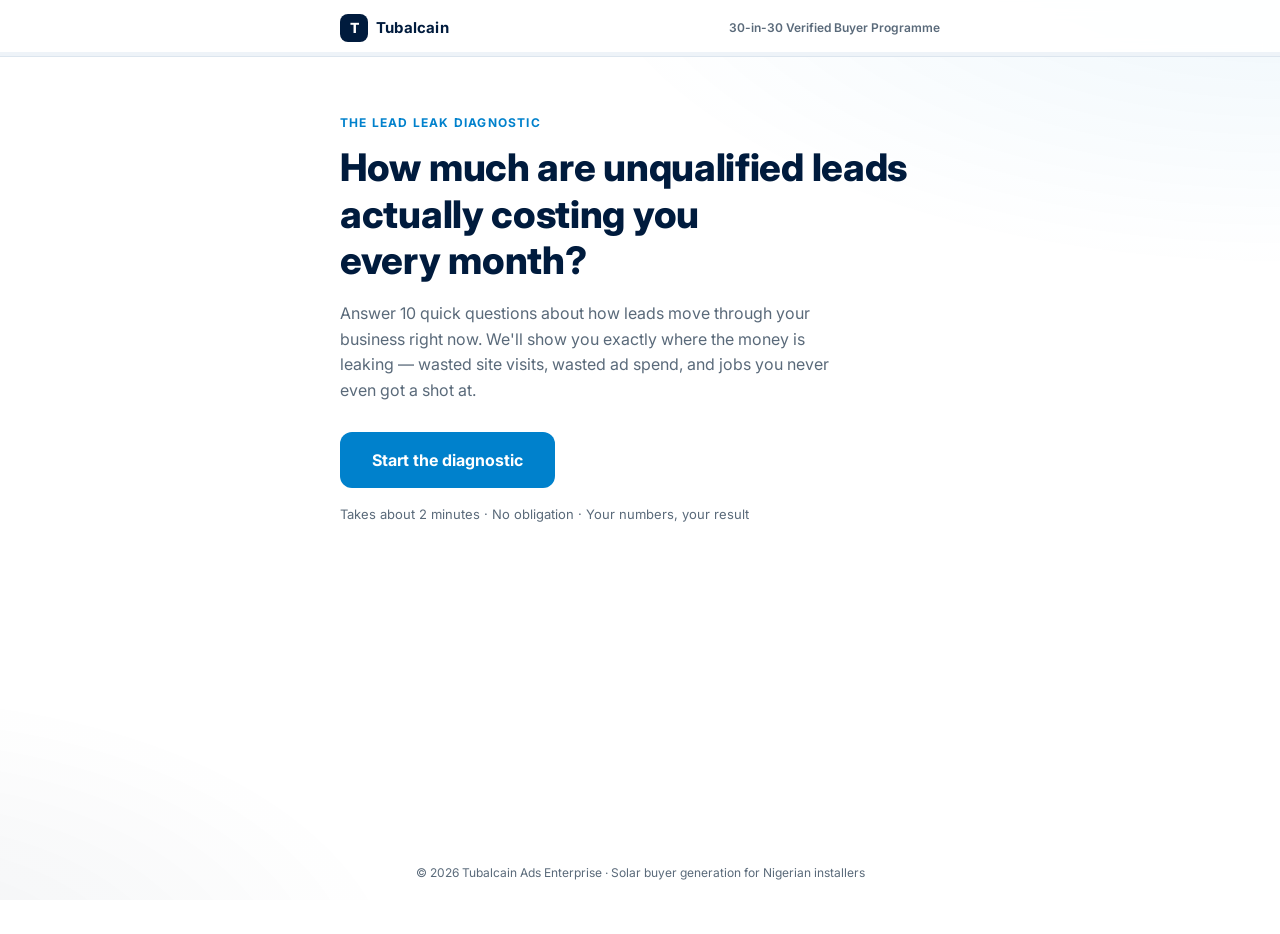
==== lead-leak-diagnostic-preview.html @ ab9172a8 "Add files via upload" ====
<!DOCTYPE html>
<html lang="en">
<head>
<meta charset="UTF-8">
<meta name="viewport" content="width=device-width, initial-scale=1.0, maximum-scale=1">
<title>The Lead Leak Diagnostic | Tubalcain Ads Enterprise</title>
<meta name="description" content="Find out how much unqualified leads and window shoppers are costing your solar installation business every month.">
<link rel="preconnect" href="https://fonts.googleapis.com">
<link href="https://fonts.googleapis.com/css2?family=Inter:wght@400;500;600;700;800&display=swap" rel="stylesheet">
<style>:root{
  --navy:#001B3D;
  --navy-soft:#0A2A52;
  --blue:#0081CC;
  --blue-dark:#00639C;
  --light:#EEF3F8;
  --grey:#5A6A7A;
  --success:#1E9E5A;
  --warn:#E0A100;
  --negative:#C0392B;
  --border:#DCE5EE;
  --bg:#FFFFFF;
  --radius:12px;
  --font: 'Inter', -apple-system, BlinkMacSystemFont, 'Segoe UI', Roboto, sans-serif;
}

*,*::before,*::after{box-sizing:border-box;}
html{scroll-behavior:smooth;}
body{
  margin:0;
  font-family:var(--font);
  color:#1C2733;
  background:var(--bg);
  -webkit-font-smoothing:antialiased;
  line-height:1.6;
}

.bg-decor{
  position:fixed; inset:0; z-index:-1;
  background:
    radial-gradient(1200px 600px at 100% -10%, rgba(0,129,204,0.08), transparent 60%),
    radial-gradient(900px 500px at -10% 110%, rgba(0,27,61,0.06), transparent 60%);
}

/* ===== Topbar ===== */
.topbar{position:sticky; top:0; z-index:50; background:rgba(255,255,255,0.92); backdrop-filter:blur(8px); border-bottom:1px solid var(--border);}
.topbar-inner{max-width:640px; margin:0 auto; display:flex; align-items:center; justify-content:space-between; padding:14px 20px 10px;}
.brand{display:flex; align-items:center; gap:8px;}
.brand-mark{width:28px; height:28px; border-radius:8px; background:var(--navy); color:#fff; font-weight:800; font-size:14px; display:flex; align-items:center; justify-content:center;}
.brand-name{font-weight:700; font-size:15px; color:var(--navy); letter-spacing:0.2px;}
.topbar-meta{font-size:12px; color:var(--grey); font-weight:600; display:none;}
@media(min-width:520px){ .topbar-meta{display:block;} }

.progress-track{height:4px; background:var(--light); overflow:hidden;}
.progress-fill{height:100%; width:0%; background:linear-gradient(90deg, var(--blue), var(--navy)); transition:width .45s cubic-bezier(.4,0,.2,1);}

/* ===== Layout ===== */
.app{max-width:640px; margin:0 auto; min-height:calc(100vh - 130px); display:flex; flex-direction:column;}
.screen{width:100%; animation:fadeIn .38s ease both;}
.screen-inner{padding:40px 20px 60px;}
@keyframes fadeIn{ from{opacity:0; transform:translateY(8px);} to{opacity:1; transform:translateY(0);} }

.eyebrow{font-size:12px; font-weight:700; letter-spacing:1.2px; text-transform:uppercase; color:var(--blue); margin:0 0 12px;}

/* ===== Intro ===== */
.intro-inner{padding-top:56px; text-align:left;}
.intro-headline{font-size:30px; line-height:1.22; font-weight:800; color:var(--navy); margin:0 0 18px; letter-spacing:-0.3px;}
.lg-only{display:none;}
@media(min-width:600px){ .lg-only{display:inline;} .intro-headline{font-size:38px;} }
.intro-sub{font-size:16px; color:var(--grey); max-width:52ch; margin:0 0 28px;}
.intro-foot{font-size:13px; color:var(--grey); margin-top:16px;}

/* ===== Questions ===== */
.q-index{font-size:13px; font-weight:700; color:var(--blue); margin:0 0 10px; letter-spacing:0.4px;}
.q-title{font-size:24px; line-height:1.32; font-weight:800; color:var(--navy); margin:0 0 12px; letter-spacing:-0.2px;}
.q-help{font-size:14px; color:var(--grey); margin:0 0 24px;}
.q-note{font-size:13px; color:var(--grey); margin:10px 0 22px;}

.options{display:flex; flex-direction:column; gap:10px; margin-bottom:8px;}
.option{
  display:flex; align-items:center; justify-content:space-between;
  padding:16px 18px; border:1.5px solid var(--border); border-radius:var(--radius);
  background:#fff; cursor:pointer; font-size:16px; font-weight:600; color:#1C2733;
  transition:border-color .15s, background .15s, transform .1s;
  text-align:left; width:100%;
}
.option:hover{border-color:var(--blue); background:var(--light);}
.option:active{transform:scale(0.99);}
.option.selected{border-color:var(--blue); background:var(--light); color:var(--navy);}
.option .opt-arrow{color:var(--blue); font-size:18px; opacity:0; transition:opacity .15s;}
.option:hover .opt-arrow, .option.selected .opt-arrow{opacity:1;}

.field{margin-bottom:16px;}
.field label{display:block; font-size:13px; font-weight:700; color:var(--navy); margin-bottom:6px;}

.input-row{display:flex; align-items:center; border:1.5px solid var(--border); border-radius:var(--radius); overflow:hidden; margin-bottom:14px; background:#fff;}
.input-row:focus-within{border-color:var(--blue);}
.input-prefix{padding:0 0 0 16px; color:var(--grey); font-weight:700; font-size:16px;}
.input-suffix{padding:0 16px 0 0; color:var(--grey); font-size:14px; white-space:nowrap;}
.text-input{
  flex:1; border:none; outline:none; padding:15px 14px; font-size:16px; font-family:var(--font); color:#1C2733; background:transparent; min-width:0;
}
.field .text-input{border:1.5px solid var(--border); border-radius:var(--radius); width:100%; padding:15px 14px;}
.field .text-input:focus{border-color:var(--blue); outline:none;}
.text-input.input-error{border-color:var(--negative);}
.input-row:has(.input-error){border-color:var(--negative);}

.checkbox-row{display:flex; align-items:center; gap:10px; font-size:14px; color:var(--grey); margin:4px 0 24px; cursor:pointer;}
.checkbox-row input{width:18px; height:18px; accent-color:var(--blue);}

.error-text{color:var(--negative); font-size:13px; margin:0 0 14px;}

/* ===== Buttons ===== */
.btn{
  font-family:var(--font); font-weight:700; font-size:16px; border:none; border-radius:var(--radius);
  cursor:pointer; transition:background .15s, transform .1s, opacity .15s; -webkit-tap-highlight-color:transparent;
}
.btn:active{transform:scale(0.98);}
.btn-primary{background:var(--blue); color:#fff; padding:16px 24px;}
.btn-primary:hover{background:var(--blue-dark);}
.btn-primary:disabled{opacity:0.45; cursor:not-allowed;}
.btn-ghost{background:transparent; color:var(--grey); border:1.5px solid var(--border); padding:14px 24px;}
.btn-ghost:hover{border-color:var(--blue); color:var(--blue);}
.btn-block{width:100%; min-height:52px;}
.btn-lg{min-height:56px; padding:16px 32px; font-size:16px;}

/* ===== Calculating ===== */
.calc-inner{min-height:60vh; display:flex; flex-direction:column; align-items:center; justify-content:center; text-align:center;}
.spinner{width:44px; height:44px; border-radius:50%; border:4px solid var(--light); border-top-color:var(--blue); animation:spin 0.9s linear infinite; margin-bottom:22px;}
@keyframes spin{ to{transform:rotate(360deg);} }
.calc-line{font-size:16px; font-weight:600; color:var(--navy); transition:opacity .25s;}

/* ===== Result — report header ===== */
.result-inner{padding-top:28px;}
.report-head{border-bottom:2px solid var(--navy); padding-bottom:14px; margin-bottom:22px;}
.report-head-top{display:flex; align-items:center; justify-content:space-between; margin-bottom:6px;}
.report-id{font-size:11px; font-weight:700; color:var(--grey); font-variant-numeric:tabular-nums; letter-spacing:0.4px;}
.report-for{font-size:14px; font-weight:700; color:var(--navy); margin:0;}

/* ===== Severity ===== */
.severity-block{margin-bottom:20px;}
.severity-badge{
  display:inline-flex; align-items:center; gap:9px; padding:9px 16px 9px 12px;
  border-radius:999px; font-weight:800; font-size:14px; letter-spacing:0.2px;
  background:var(--light); color:var(--navy); border:1.5px solid var(--border);
  animation:popIn .4s cubic-bezier(.34,1.56,.64,1) both;
}
@keyframes popIn{ from{opacity:0; transform:scale(0.85);} to{opacity:1; transform:scale(1);} }
.severity-dot{width:10px; height:10px; border-radius:50%; flex-shrink:0;}
.severity-sub{font-size:13px; color:var(--grey); margin:8px 0 0;}

/* ===== Result headline ===== */
.result-headline{font-size:25px; line-height:1.32; font-weight:800; color:var(--navy); margin:0 0 8px; letter-spacing:-0.2px;}
.hl{color:var(--negative);}
.result-sub{font-size:14px; color:var(--grey); margin:0 0 30px;}

/* ===== Section blocks ===== */
.section-block{margin-bottom:30px;}
.section-label{font-size:12px; font-weight:800; text-transform:uppercase; letter-spacing:0.8px; color:var(--blue); margin:0 0 14px;}

/* ===== Funnel ===== */
.funnel{display:flex; flex-direction:column; gap:10px;}
.funnel-stage{position:relative;}
.funnel-row{display:flex; align-items:center; justify-content:space-between; margin-bottom:5px; font-size:13px;}
.funnel-name{font-weight:700; color:#1C2733;}
.funnel-count{font-weight:800; color:var(--navy); font-variant-numeric:tabular-nums;}
.funnel-track{height:34px; background:var(--light); border-radius:8px; overflow:hidden; position:relative;}
.funnel-fill{
  height:100%; border-radius:8px 0 0 8px; display:flex; align-items:center; justify-content:flex-end; padding-right:10px;
  transition:width 1s cubic-bezier(.16,1,.3,1); width:0%;
}
.funnel-fill.f-leads{background:var(--navy);}
.funnel-fill.f-visits{background:var(--blue);}
.funnel-fill.f-closed{background:var(--success);}
.funnel-pct{font-size:11px; font-weight:800; color:#fff;}
.funnel-drop{font-size:12px; color:var(--negative); font-weight:700; margin:2px 0 0; text-align:right;}
.funnel-caption{font-size:13px; color:var(--grey); margin:14px 0 0; line-height:1.55;}

/* ===== Diagnosis ===== */
.diagnosis-card{
  border:1.5px solid var(--border); border-radius:var(--radius); padding:22px 20px; background:#fff;
  animation:popIn .4s cubic-bezier(.34,1.56,.64,1) both;
}
.diagnosis-tag{
  display:inline-block; font-size:11px; font-weight:800; text-transform:uppercase; letter-spacing:0.6px;
  padding:5px 12px; border-radius:999px; margin-bottom:12px;
}
.diagnosis-tag.tag-quality{background:#FDF3E3; color:var(--warn);}
.diagnosis-tag.tag-volume{background:#EAF0FB; color:var(--blue);}
.diagnosis-tag.tag-mixed{background:#FBEAE8; color:var(--negative);}
.diagnosis-tag.tag-healthy{background:#E7F6ED; color:var(--success);}
.diagnosis-text{font-size:15px; line-height:1.65; color:#1C2733; margin:0;}
.diagnosis-text strong{color:var(--navy);}

/* ===== Benefits list ===== */
.benefits-list{list-style:none; margin:0; padding:0; display:flex; flex-direction:column; gap:12px;}
.benefits-list li{
  display:flex; align-items:flex-start; gap:12px; font-size:14.5px; line-height:1.55; color:#1C2733;
  background:#fff; border:1.5px solid var(--border); border-radius:10px; padding:14px 16px;
}
.benefits-list .check{
  flex-shrink:0; width:20px; height:20px; border-radius:50%; background:var(--success);
  color:#fff; font-size:12px; font-weight:800; display:flex; align-items:center; justify-content:center; margin-top:1px;
}
.benefits-list strong{color:var(--navy);}

/* ===== Breakdown card (findings) ===== */
.breakdown-card{border:1.5px solid var(--border); border-radius:var(--radius); padding:20px 20px 8px; background:#fff;}
.breakdown-row{display:flex; align-items:center; justify-content:space-between; padding:10px 0 2px;}
.breakdown-label{display:flex; align-items:center; gap:10px; font-weight:700; font-size:15px; color:#1C2733;}
.dot{width:10px; height:10px; border-radius:50%; flex-shrink:0;}
.dot-a{background:var(--negative);}
.dot-b{background:var(--warn);}
.dot-c{background:var(--blue);}
.breakdown-value{font-weight:800; font-size:16px; color:var(--navy);}
.breakdown-detail{font-size:13px; color:var(--grey); margin:0 0 14px; padding-bottom:12px; border-bottom:1px solid var(--border);}
.breakdown-row:last-of-type + .breakdown-detail{border-bottom:none;}

/* ===== Comparison chart ===== */
.compare-chart{display:flex; flex-direction:column; gap:18px;}
.compare-row{display:flex; flex-direction:column; gap:6px;}
.compare-label{display:flex; align-items:baseline; justify-content:space-between; font-size:13px; font-weight:700; color:#1C2733;}
.compare-figure{font-size:17px; font-weight:800;}
.compare-figure-loss{color:var(--negative);}
.compare-figure-cost{color:var(--blue);}
.compare-track{height:16px; background:var(--light); border-radius:8px; overflow:hidden;}
.compare-bar{height:100%; border-radius:8px; width:0%; transition:width 1.1s cubic-bezier(.16,1,.3,1);}
.compare-bar-loss{background:linear-gradient(90deg, var(--negative), #E0574A);}
.compare-bar-cost{background:linear-gradient(90deg, var(--blue), #35A6E8);}
.compare-caption{font-size:13px; color:var(--grey); margin:16px 0 0; line-height:1.55;}

/* ===== Verdict ===== */
.verdict-block{
  background:linear-gradient(155deg, var(--navy) 0%, var(--navy-soft) 100%);
  border-radius:16px; padding:26px 22px; margin:8px 0 20px; color:#fff;
}
.verdict-title{font-size:19px; font-weight:800; margin:6px 0 12px; letter-spacing:-0.2px; color:#fff;}
.verdict-body{font-size:14.5px; line-height:1.65; color:#DCE6F2; margin:0;}
.verdict-body strong{color:#fff;}

/* ===== Branch panel ===== */
.branch-panel{background:var(--light); border-radius:var(--radius); padding:22px 20px; margin-bottom:20px;}
.branch-panel h3{font-size:17px; color:var(--navy); margin:0 0 10px; font-weight:800;}
.branch-panel p{font-size:14px; color:#33414F; margin:0 0 18px;}
.branch-cta{display:inline-flex; align-items:center; gap:8px; background:var(--blue); color:#fff; padding:14px 22px; border-radius:var(--radius); font-weight:700; font-size:15px; text-decoration:none; width:100%; justify-content:center;}
.branch-cta:hover{background:var(--blue-dark);}

.disclaimer{font-size:12px; color:var(--grey); margin:0 0 24px; line-height:1.55;}

/* ===== Footer ===== */
.site-footer{text-align:center; padding:24px 20px 40px; font-size:12px; color:var(--grey);}

/* ===== Focus visibility ===== */
button:focus-visible, input:focus-visible, .option:focus-visible{
  outline:2.5px solid var(--blue); outline-offset:2px;
}

/* ===== Reduced motion ===== */
@media (prefers-reduced-motion: reduce){
  *{animation-duration:0.01ms !important; transition-duration:0.01ms !important;}
}
</style>
</head>
<body>

<div class="bg-decor" aria-hidden="true"></div>

<header class="topbar">
  <div class="topbar-inner">
    <div class="brand">
      <span class="brand-mark">T</span>
      <span class="brand-name">Tubalcain</span>
    </div>
    <div class="topbar-meta">30-in-30 Verified Buyer Programme</div>
  </div>
  <div class="progress-track" aria-hidden="true">
    <div class="progress-fill" id="progressFill"></div>
  </div>
</header>

<main id="app" class="app">

  <!-- ============ INTRO ============ -->
  <section class="screen" id="screen-intro" data-screen="intro">
    <div class="screen-inner intro-inner">
      <p class="eyebrow">The Lead Leak Diagnostic</p>
      <h1 class="intro-headline">How much are unqualified leads<br class="lg-only"> actually costing you<br class="lg-only"> every month?</h1>
      <p class="intro-sub">Answer 10 quick questions about how leads move through your business right now. We'll show you exactly where the money is leaking — wasted site visits, wasted ad spend, and jobs you never even got a shot at.</p>
      <button class="btn btn-primary btn-lg" id="startBtn">Start the diagnostic</button>
      <p class="intro-foot">Takes about 2 minutes · No obligation · Your numbers, your result</p>
    </div>
  </section>

  <!-- ============ Q1 CITY ============ -->
  <section class="screen" id="screen-q1" data-screen="q1" hidden>
    <div class="screen-inner">
      <p class="q-index">Question 1 of 10</p>
      <h2 class="q-title">Which city do you install solar in?</h2>
      <div class="options" id="q1-options"></div>
    </div>
  </section>

  <!-- ============ Q2 LEAD VOLUME ============ -->
  <section class="screen" id="screen-q2" data-screen="q2" hidden>
    <div class="screen-inner">
      <p class="q-index">Question 2 of 10</p>
      <h2 class="q-title">Roughly how many leads or enquiries do you get in a typical month?</h2>
      <p class="q-help">Include every enquiry — WhatsApp messages, calls, walk-ins, ad leads, referrals. Type your best real number, not a guess band.</p>
      <div class="input-row">
        <input type="number" inputmode="numeric" class="text-input" id="q2-input" placeholder="e.g. 22" min="0">
        <span class="input-suffix">per month</span>
      </div>
      <p class="error-text" id="q2-error" hidden></p>
      <button class="btn btn-primary btn-block" id="q2-next">Continue</button>
    </div>
  </section>

  <!-- ============ Q3 DAILY AD SPEND ============ -->
  <section class="screen" id="screen-q3" data-screen="q3" hidden>
    <div class="screen-inner">
      <p class="q-index">Question 3 of 10</p>
      <h2 class="q-title">Roughly how much do you spend on ads for leads in a typical day?</h2>
      <p class="q-help">If you don't run ads daily, enter your typical spend on the days you do run them.</p>
      <div class="input-row">
        <span class="input-prefix">₦</span>
        <input type="number" inputmode="numeric" class="text-input" id="q3-input" placeholder="e.g. 3000" min="0">
      </div>
      <p class="error-text" id="q3-error" hidden></p>
      <label class="checkbox-row">
        <input type="checkbox" id="q3-noads">
        <span>I don't currently run paid ads</span>
      </label>
      <button class="btn btn-primary btn-block" id="q3-next">Continue</button>
    </div>
  </section>

  <!-- ============ Q4 SITE VISIT CONVERSION ============ -->
  <section class="screen" id="screen-q4" data-screen="q4" hidden>
    <div class="screen-inner">
      <p class="q-index">Question 4 of 10</p>
      <h2 class="q-title">Of the leads you get, roughly how many turn into an actual site visit or quote?</h2>
      <div class="input-row">
        <input type="number" inputmode="numeric" class="text-input" id="q4-input" placeholder="e.g. 12" min="0">
        <span class="input-suffix">per month</span>
      </div>
      <p class="error-text" id="q4-error" hidden></p>
      <button class="btn btn-primary btn-block" id="q4-next">Continue</button>
    </div>
  </section>

  <!-- ============ Q5 CLOSE RATE ============ -->
  <section class="screen" id="screen-q5" data-screen="q5" hidden>
    <div class="screen-inner">
      <p class="q-index">Question 5 of 10</p>
      <h2 class="q-title">Of those site visits or quotes, roughly how many turn into a signed job?</h2>
      <div class="input-row">
        <input type="number" inputmode="numeric" class="text-input" id="q5-input" placeholder="e.g. 3" min="0">
        <span class="input-suffix">per month</span>
      </div>
      <p class="error-text" id="q5-error" hidden></p>
      <button class="btn btn-primary btn-block" id="q5-next">Continue</button>
    </div>
  </section>

  <!-- ============ Q6 AVERAGE JOB VALUE ============ -->
  <section class="screen" id="screen-q6" data-screen="q6" hidden>
    <div class="screen-inner">
      <p class="q-index">Question 6 of 10</p>
      <h2 class="q-title">What is your average completed installation worth?</h2>
      <p class="q-help">Your typical invoice total for a completed job, in naira.</p>
      <div class="input-row">
        <span class="input-prefix">₦</span>
        <input type="number" inputmode="numeric" class="text-input" id="q6-input" placeholder="e.g. 2200000" min="0">
      </div>
      <p class="error-text" id="q6-error" hidden></p>
      <button class="btn btn-primary btn-block" id="q6-next">Continue</button>
    </div>
  </section>

  <!-- ============ Q7 WASTED VISIT COST ============ -->
  <section class="screen" id="screen-q7" data-screen="q7" hidden>
    <div class="screen-inner">
      <p class="q-index">Question 7 of 10</p>
      <h2 class="q-title">Roughly what does a wasted site visit cost you?</h2>
      <p class="q-help">Fuel, technician time, your own time — whatever it typically adds up to.</p>
      <div class="input-row">
        <span class="input-prefix">₦</span>
        <input type="number" inputmode="numeric" class="text-input" id="q7-input" placeholder="Not sure? We'll estimate ₦23,000" min="0">
      </div>
      <p class="error-text" id="q7-error" hidden></p>
      <p class="q-note">Not sure? We'll use a typical Nigerian estimate — ₦23,000 — and you can see how it's built.</p>
      <button class="btn btn-primary btn-block" id="q7-next">Continue</button>
    </div>
  </section>

  <!-- ============ Q8 CAPACITY ============ -->
  <section class="screen" id="screen-q8" data-screen="q8" hidden>
    <div class="screen-inner">
      <p class="q-index">Question 8 of 10</p>
      <h2 class="q-title">How many installations do you typically complete in a month?</h2>
      <div class="input-row">
        <input type="number" inputmode="numeric" class="text-input" id="q8-input" placeholder="e.g. 6" min="0">
        <span class="input-suffix">per month</span>
      </div>
      <p class="error-text" id="q8-error" hidden></p>
      <button class="btn btn-primary btn-block" id="q8-next">Continue</button>
    </div>
  </section>

  <!-- ============ Q9 PAYMENT OPTIONS ============ -->
  <section class="screen" id="screen-q9" data-screen="q9" hidden>
    <div class="screen-inner">
      <p class="q-index">Question 9 of 10</p>
      <h2 class="q-title">Do you currently offer instalment or financing options to customers?</h2>
      <div class="options" id="q9-options"></div>
    </div>
  </section>

  <!-- ============ Q10 CONTACT ============ -->
  <section class="screen" id="screen-q10" data-screen="q10" hidden>
    <div class="screen-inner">
      <p class="q-index">Question 10 of 10</p>
      <h2 class="q-title">Where should we send your results?</h2>
      <p class="q-help">Your personalised breakdown is one tap away.</p>
      <div class="field">
        <label for="q10-name">First name</label>
        <input type="text" class="text-input" id="q10-name" placeholder="e.g. Adewale" autocomplete="given-name">
      </div>
      <div class="field">
        <label for="q10-business">Business name</label>
        <input type="text" class="text-input" id="q10-business" placeholder="e.g. Wale Solar Solutions" autocomplete="organization">
      </div>
      <div class="field">
        <label for="q10-whatsapp">WhatsApp number</label>
        <input type="tel" inputmode="numeric" class="text-input" id="q10-whatsapp" placeholder="e.g. 0803 123 4567" autocomplete="tel">
      </div>
      <p class="error-text" id="q10-error" hidden>Please fill in all three fields with a valid Nigerian phone number.</p>
      <button class="btn btn-primary btn-block" id="q10-submit">See my results</button>
    </div>
  </section>

  <!-- ============ CALCULATING ============ -->
  <section class="screen" id="screen-calc" data-screen="calc" hidden>
    <div class="screen-inner calc-inner">
      <div class="spinner" aria-hidden="true"></div>
      <p class="calc-line" id="calcLine">Adding up your numbers…</p>
    </div>
  </section>

  <!-- ============ RESULT ============ -->
  <section class="screen" id="screen-result" data-screen="result" hidden>
    <div class="screen-inner result-inner">

      <!-- Report header -->
      <div class="report-head">
        <div class="report-head-top">
          <span class="eyebrow" style="margin:0;">Lead Leak Diagnostic Report</span>
          <span class="report-id" id="report-id">#000000</span>
        </div>
        <p class="report-for" id="report-for">Prepared for —</p>
      </div>

      <!-- Severity -->
      <div class="severity-block">
        <div class="severity-badge" id="severity-badge">
          <span class="severity-dot" id="severity-dot"></span>
          <span id="severity-label">Analysing…</span>
        </div>
        <p class="severity-sub" id="severity-sub"></p>
      </div>

      <!-- Headline finding -->
      <h2 class="result-headline" id="result-headline">You're losing approximately <span class="hl" id="result-total">₦0</span> a month to unqualified leads and window shoppers.</h2>
      <p class="result-sub" id="result-annual">That's roughly ₦0 a year — based on what you told us about your funnel.</p>

      <!-- Funnel visualization -->
      <div class="section-block">
        <p class="section-label">Where it's happening — your funnel right now</p>
        <div class="funnel" id="funnel"></div>
        <p class="funnel-caption" id="funnel-caption"></p>
      </div>

      <!-- Diagnosis -->
      <div class="section-block">
        <p class="section-label">The diagnosis</p>
        <div class="diagnosis-card" id="diagnosis-card">
          <div class="diagnosis-tag" id="diagnosis-tag">Analysing…</div>
          <p class="diagnosis-text" id="diagnosis-text"></p>
        </div>
      </div>

      <!-- Benefits tied to the diagnosis -->
      <div class="section-block">
        <p class="section-label">What this fixes for you specifically</p>
        <ul class="benefits-list" id="benefits-list"></ul>
      </div>

      <!-- Findings / breakdown -->
      <div class="section-block">
        <p class="section-label">The receipts</p>
        <div class="breakdown-card">
          <div class="breakdown-row" id="row-visits">
            <div class="breakdown-label">
              <span class="dot dot-a"></span>
              <span>Wasted site visits</span>
            </div>
            <div class="breakdown-value" id="val-visits">₦0/mo</div>
          </div>
          <p class="breakdown-detail" id="detail-visits"></p>

          <div class="breakdown-row" id="row-ads">
            <div class="breakdown-label">
              <span class="dot dot-b"></span>
              <span>Wasted ad spend</span>
            </div>
            <div class="breakdown-value" id="val-ads">₦0/mo</div>
          </div>
          <p class="breakdown-detail" id="detail-ads"></p>

          <div class="breakdown-row" id="row-opp">
            <div class="breakdown-label">
              <span class="dot dot-c"></span>
              <span>Missed opportunity</span>
            </div>
            <div class="breakdown-value" id="val-opp">₦0/mo</div>
          </div>
          <p class="breakdown-detail" id="detail-opp"></p>
        </div>
      </div>

      <!-- Comparison chart: loss vs program cost -->
      <div class="section-block" id="comparison-block">
        <p class="section-label">What this costs you vs. what fixing it costs</p>
        <div class="compare-chart">
          <div class="compare-row">
            <div class="compare-label">
              <span>What you're losing</span>
              <span class="compare-figure compare-figure-loss" id="compare-loss-figure">₦0</span>
            </div>
            <div class="compare-track"><div class="compare-bar compare-bar-loss" id="compare-bar-loss"></div></div>
          </div>
          <div class="compare-row">
            <div class="compare-label">
              <span id="compare-program-name">30-in-30 programme, all-in</span>
              <span class="compare-figure compare-figure-cost" id="compare-cost-figure">₦0</span>
            </div>
            <div class="compare-track"><div class="compare-bar compare-bar-cost" id="compare-bar-cost"></div></div>
          </div>
        </div>
        <p class="compare-caption" id="compare-caption"></p>
      </div>

      <!-- Verdict / recommendation -->
      <div class="verdict-block" id="verdict-block">
        <p class="section-label" style="color:#fff; opacity:0.75;">The recommendation</p>
        <h3 class="verdict-title" id="verdict-title">Based on this diagnosis, here's what we'd recommend</h3>
        <p class="verdict-body" id="verdict-body"></p>
      </div>

      <div class="branch-panel" id="branch-panel">
        <!-- filled by JS depending on branch A/B/C/D -->
      </div>

      <p class="disclaimer">This report is generated from the figures you provided, combined with typical industry assumptions stated alongside each estimate. It is a diagnostic tool, not a financial audit or a guarantee of results.</p>

      <button class="btn btn-ghost btn-block" id="restartBtn">Start over</button>
    </div>
  </section>

</main>

<footer class="site-footer">
  <p>© <span id="year"></span> Tubalcain Ads Enterprise · Solar buyer generation for Nigerian installers</p>
</footer>

<script>/**
 * TUBALCAIN — LEAD LEAK DIAGNOSTIC
 * Configuration file. Edit values here — never in app.js or index.html.
 *
 * This mirrors the two-layer config pattern used across Tubalcain's other
 * instances (see the Rebuild Brief and Ghana Market Entry Spec): one file
 * holding every number, string and list that might change, so the rest of
 * the codebase never needs to be touched for a routine update.
 */

const CONFIG = {

  // ---- Business identity ----
  brandName: "Tubalcain Ads Enterprise",
  offerPageUrl: "https://tubalcainmy.github.io/pay-per-lead/offerv2.html",

  // ---- Q1: Cities ----
  // status: "open"    -> territory available, Branch A eligible
  // status: "taken"   -> served city, but territory currently held by another installer, Branch B
  // Cities not in this list fall through to "somewhere else" -> Branch C
  cities: [
    { id: "lagos-mainland", label: "Lagos — Mainland / Ikeja", status: "open" },
    { id: "lagos-island",   label: "Lagos — Island / Lekki",   status: "open" },
    { id: "abuja",          label: "Abuja",                     status: "open" },
    { id: "port-harcourt",  label: "Port Harcourt",             status: "taken" },
    { id: "benin-city",     label: "Benin City",                status: "open" },
    { id: "warri",          label: "Warri",                     status: "taken" },
    { id: "ibadan",         label: "Ibadan",                    status: "open" },
    { id: "other",          label: "Somewhere else",            status: "unserved" }
  ],

  // ---- Q2: Monthly lead volume ----
  // Now a typed field, not a band select — see validation.leadVolume
  // (changed from option bands so the report can use the installer's
  // real number rather than a band midpoint)

  // ---- Q6: Average job value ----
  // Now a typed field, not a band select — see validation.jobValue

  // ---- Q8: Monthly install capacity ----
  // Now a typed field, not a band select — see validation.capacity
  // minCapacityForFullOffer: below this, route to Branch D (soft path)
  minCapacityForFullOffer: 4,

  // ---- Q9: Payment options offered ----
  paymentOptions: [
    { id: "full-range", label: "Yes, full range of options" },
    { id: "some",       label: "Some options" },
    { id: "full-only",  label: "Full payment only" },
    { id: "not-sure",   label: "Not sure" }
  ],

  // ---- Input validation ranges ----
  // Every typed numeric field is checked against these bounds before the
  // user can continue. Bounds are sanity checks, not hard business rules —
  // wide enough to admit any real installer, tight enough to catch fat-finger
  // typos (an extra zero, a decimal in the wrong place) before they reach
  // the calculation and produce a nonsense report.
  validation: {
    leadVolume:   { min: 0, max: 1000, label: "monthly leads" },
    dailyAdSpend: { min: 0, max: 1000000, label: "daily ad spend" },
    siteVisits:   { min: 0, max: 1000, label: "site visits" },
    signedJobs:   { min: 0, max: 1000, label: "signed jobs" },
    jobValue:     { min: 100000, max: 50000000, label: "average job value" },
    visitCost:    { min: 0, max: 500000, label: "wasted visit cost" },
    capacity:     { min: 0, max: 300, label: "monthly installations" }
  },

  // ---- Calculation assumptions ----
  // Every one of these is shown to the user on the result screen —
  // never presented as a measured fact, always as a stated estimate.
  calc: {
    defaultWastedVisitCost: 23000,       // ₦8,000 fuel + ₦15,000 technician half-day
    daysPerMonth: 30,                    // Q3 daily spend × this = monthly spend
    unqualifiedClickRate: 0.60,          // proportion of ad spend assumed wasted on unqualified clicks
    opportunityCaptureRate: 0.15         // conservative % of unreached leads assumed winnable with better qualification
  },

  // ---- Contact validation ----
  // Accepts Nigerian numbers: 0XXXXXXXXXX or +234XXXXXXXXXX, spaces/dashes allowed
  phoneRegex: /^(\+?234|0)[789][01]\d{8}$/,

  // ---- Webhook ----
  // Set this to the dedicated Make.com webhook for this tool.
  // MUST be a separate webhook/scenario from the homeowner qualifier's
  // installer-routing webhook — see Section 8 of the build spec.
  webhookUrl: "", // e.g. "https://hook.us1.make.com/xxxxxxxxxxxxxxxxxxxxx"

  // ---- Calculating-screen messages (cycled while the animation runs) ----
  calculatingMessages: [
    "Adding up your numbers…",
    "Working out the wasted visits…",
    "Checking your ad spend…",
    "Cross-checking your funnel…",
    "Building your report…"
  ],

  // ---- Program cost, for the comparison chart on the result screen ----
  // All-in month-one cost of the 30-in-30 programme: ₦150,000 deposit + 30 × ₦5,000.
  // Shown against the installer's own monthly loss figure.
  programMonthlyCost: 300000,
  programName: "the 30-in-30 Verified Buyer Programme",

  // ---- Severity bands ----
  // Tier is determined by how many "average jobs worth" of value is leaking
  // each month (total monthly loss ÷ average job value). Purely a framing
  // device for the report — never presented as a diagnosis of anything
  // beyond what the installer themselves told us.
  severityBands: [
    { id: "minor",    max: 0.5, label: "Minor Leak",    color: "#1E9E5A" },
    { id: "moderate", max: 1.5, label: "Moderate Leak", color: "#E0A100" },
    { id: "severe",   max: 3,   label: "Severe Leak",   color: "#DC6B1F" },
    { id: "critical", max: Infinity, label: "Critical Leak", color: "#C0392B" }
  ],

  // ---- Problem diagnosis thresholds ----
  // Every installer's leak traces back to one of two root problems (or both):
  // a QUALITY problem (leads arrive but don't convert — price shoppers,
  // window shoppers, people who ask "how much" and vanish) or a VOLUME
  // problem (the funnel converts fine, there just aren't enough leads
  // entering it). These thresholds decide which the installer has.
  diagnosis: {
    goodVisitRate: 0.5,     // 50%+ of leads becoming a visit/quote is healthy
    goodCloseRate: 0.3,     // 30%+ of visits closing is healthy
    lowVolumeLeads: 15      // under this many monthly leads is a volume problem
  }
};
</script>
<script>/**
 * TUBALCAIN — LEAD LEAK DIAGNOSTIC
 * Calculation logic. Pure functions — no DOM access here.
 * See "The Lead Leak Diagnostic — Build Spec" Section 4 for the
 * reasoning behind each formula and default.
 */

const Calculator = {

  /**
   * Bucket 1 — Wasted site visits
   * (site visits/quotes) - (signed jobs) = wasted visits
   * wasted visits × cost per wasted visit = monthly cost
   */
  wastedVisits(answers) {
    const visits = Number(answers.q4) || 0;
    const closed = Number(answers.q5) || 0;
    const costPerVisit = answers.q7 && Number(answers.q7) > 0
      ? Number(answers.q7)
      : CONFIG.calc.defaultWastedVisitCost;

    const wastedCount = Math.max(visits - closed, 0);
    const monthlyCost = wastedCount * costPerVisit;

    return {
      wastedCount,
      costPerVisit,
      monthlyCost,
      usedDefault: !(answers.q7 && Number(answers.q7) > 0)
    };
  },

  /**
   * Bucket 2 — Wasted ad spend
   * Only calculated where the installer runs paid ads.
   * daily spend × 30 = monthly spend
   * monthly spend × unqualified click rate = wasted spend
   */
  wastedAdSpend(answers) {
    if (answers.q3_noAds || !answers.q3 || Number(answers.q3) <= 0) {
      return { active: false, dailySpend: 0, monthlySpend: 0, monthlyCost: 0 };
    }
    const dailySpend = Number(answers.q3);
    const monthlySpend = dailySpend * CONFIG.calc.daysPerMonth;
    const monthlyCost = monthlySpend * CONFIG.calc.unqualifiedClickRate;

    return { active: true, dailySpend, monthlySpend, monthlyCost };
  },

  /**
   * Bucket 3 — Opportunity cost
   * (monthly leads) - (site visits/quotes) = leads that never reached a quote
   * that number × capture rate × average job value = monthly opportunity cost
   */
  opportunityCost(answers) {
    const leads = Number(answers.q2) || 0;
    const visits = Number(answers.q4) || 0;
    const jobValue = Number(answers.q6) || 0;

    const unreached = Math.max(leads - visits, 0);
    const winnable = unreached * CONFIG.calc.opportunityCaptureRate;
    const monthlyCost = winnable * jobValue;

    return { unreached, winnable: Math.round(winnable * 10) / 10, monthlyCost };
  },

  /**
   * Full result object combining all three buckets.
   */
  computeResult(answers) {
    const visits = this.wastedVisits(answers);
    const ads = this.wastedAdSpend(answers);
    const opp = this.opportunityCost(answers);

    const total = visits.monthlyCost + ads.monthlyCost + opp.monthlyCost;
    const annual = total * 12;

    return {
      visits,
      ads,
      opp,
      total: Math.round(total),
      annual: Math.round(annual)
    };
  },

  /**
   * Determine which branch (A/B/C/D) the installer falls into.
   * See Build Spec Section 5.
   */
  determineBranch(answers) {
    const city = CONFIG.cities.find(c => c.id === answers.q1);
    const capacity = Number(answers.q8) || 0;
    const fitsCapacity = capacity >= CONFIG.minCapacityForFullOffer;

    if (!city || city.status === "unserved") {
      return "C"; // not yet served
    }
    if (city.status === "taken") {
      return "B"; // territory currently held by another installer
    }
    if (!fitsCapacity) {
      return "D"; // capacity too small for the full offer
    }
    return "A"; // strong fit
  },

  formatNaira(n) {
    n = Math.round(n);
    return "₦" + n.toLocaleString("en-NG");
  },

  /**
   * Severity tier — how many "average jobs worth" of value is leaking
   * per month. Framing device only; always shown alongside the installer's
   * own numbers, never as an independent measurement.
   */
  severity(totalMonthlyLoss, avgJobValue) {
    const jobsWorth = avgJobValue > 0 ? totalMonthlyLoss / avgJobValue : 0;
    const band = CONFIG.severityBands.find((b) => jobsWorth <= b.max) || CONFIG.severityBands[CONFIG.severityBands.length - 1];
    return { jobsWorth, ...band };
  },

  /**
   * Diagnose the root problem: QUALITY, VOLUME, MIXED, or HEALTHY.
   *
   * Quality problem  — leads arrive but don't convert (low visit rate
   *                     and/or low close rate). The "price shopper" signature.
   * Volume problem   — the funnel converts fine, there just aren't
   *                     enough leads entering it in the first place.
   * Mixed            — both are true at once: too few leads, and the
   *                     few that arrive still don't convert well.
   * Healthy          — neither threshold is breached. Rare, but real
   *                     for a well-run funnel with a small underlying leak.
   */
  diagnoseProblem(answers) {
    const leads = Number(answers.q2) || 0;
    const visits = Number(answers.q4) || 0;
    const closed = Number(answers.q5) || 0;
    const t = CONFIG.diagnosis;

    const visitRate = leads > 0 ? visits / leads : 0;
    const closeRate = visits > 0 ? closed / visits : 0;

    const hasQualityProblem = visitRate < t.goodVisitRate || closeRate < t.goodCloseRate;
    const hasVolumeProblem = leads < t.lowVolumeLeads;

    let type;
    if (hasQualityProblem && hasVolumeProblem) type = "mixed";
    else if (hasQualityProblem) type = "quality";
    else if (hasVolumeProblem) type = "volume";
    else type = "healthy";

    return {
      type,
      visitRate,
      closeRate,
      visitRatePct: Math.round(visitRate * 100),
      closeRatePct: Math.round(closeRate * 100),
      leads,
      visits,
      closed
    };
  },

  /**
   * Funnel stages for the visual — leads / site visits / signed jobs,
   * each with a percentage of the top-of-funnel lead count.
   */
  funnelStages(answers) {
    const leads = Number(answers.q2) || 0;
    const visits = Number(answers.q4) || 0;
    const closed = Number(answers.q5) || 0;
    const base = leads > 0 ? leads : 1;
    return [
      { label: "Leads", count: leads, pct: 100 },
      { label: "Site visits / quotes", count: visits, pct: Math.round((visits / base) * 100) },
      { label: "Signed jobs", count: closed, pct: Math.round((closed / base) * 100) }
    ];
  }
};
</script>
<script>/**
 * TUBALCAIN — LEAD LEAK DIAGNOSTIC
 * App controller. Handles screen flow, rendering options from CONFIG,
 * validation, calculation trigger, and result rendering.
 */

(function () {
  "use strict";

  const FLOW = ["intro", "q1", "q2", "q3", "q4", "q5", "q6", "q7", "q8", "q9", "q10", "calc", "result"];
  const QUESTION_SCREENS = ["q1", "q2", "q3", "q4", "q5", "q6", "q7", "q8", "q9", "q10"];

  let currentIndex = 0;
  let answers = {};

  const el = (id) => document.getElementById(id);
  const screenEl = (name) => document.getElementById("screen-" + name);

  function showScreen(name) {
    FLOW.forEach((s) => {
      const node = screenEl(s);
      if (!node) return;
      node.hidden = s !== name;
    });
    updateProgress(name);
    window.scrollTo({ top: 0, behavior: "instant" in window ? "instant" : "auto" });
  }

  function updateProgress(name) {
    const qIndex = QUESTION_SCREENS.indexOf(name);
    let pct = 0;
    if (name === "intro") pct = 0;
    else if (qIndex >= 0) pct = ((qIndex + 1) / QUESTION_SCREENS.length) * 92;
    else if (name === "calc") pct = 96;
    else if (name === "result") pct = 100;
    el("progressFill").style.width = pct + "%";
  }

  function goTo(name) {
    currentIndex = FLOW.indexOf(name);
    showScreen(name);
  }

  function next() {
    currentIndex += 1;
    showScreen(FLOW[currentIndex]);
  }

  // ---------- Option rendering (single-select cards) ----------
  function renderOptions(containerId, items, labelKey, onSelect) {
    const container = el(containerId);
    container.innerHTML = "";
    items.forEach((item) => {
      const btn = document.createElement("button");
      btn.className = "option";
      btn.type = "button";
      btn.innerHTML = `<span>${item[labelKey]}</span><span class="opt-arrow">→</span>`;
      btn.addEventListener("click", () => onSelect(item, btn, container));
      container.appendChild(btn);
    });
  }

  function selectSingle(container, btn) {
    Array.from(container.children).forEach((c) => c.classList.remove("selected"));
    btn.classList.add("selected");
  }

  // ---------- Shared numeric field validator ----------
  // Validates a typed number field against CONFIG.validation bounds, with
  // an optional cross-field ceiling (e.g. site visits can't exceed leads).
  // Shows an inline error and blocks Continue until the value is valid.
  function bindNumberField(opts) {
    const input = el(opts.inputId);
    const error = el(opts.errorId);
    const btn = el(opts.btnId);
    const rules = CONFIG.validation[opts.rule];

    input.value = "";
    error.hidden = true;
    input.classList.remove("input-error");

    function showError(msg) {
      error.textContent = msg;
      error.hidden = false;
      input.classList.add("input-error");
    }
    function clearError() {
      error.hidden = true;
      input.classList.remove("input-error");
    }

    function validate() {
      const raw = input.value.trim();

      if (opts.allowEmptyDefault && raw === "") {
        clearError();
        return { valid: true, value: 0 };
      }
      if (raw === "") {
        showError(`Please enter your ${rules.label}.`);
        return { valid: false };
      }
      const val = Number(raw);
      if (!Number.isFinite(val) || /[^0-9.]/.test(raw)) {
        showError("Numbers only, please — no letters or symbols.");
        return { valid: false };
      }
      if (val < rules.min) {
        showError(`${capitalize(rules.label)} can't be negative.`);
        return { valid: false };
      }
      if (val > rules.max) {
        showError(`That seems too high — check the number and try again.`);
        return { valid: false };
      }
      const ceiling = opts.getCeiling ? opts.getCeiling() : null;
      if (ceiling !== null && val > ceiling.value) {
        showError(`Can't be more than your ${ceiling.label} (${ceiling.value}).`);
        return { valid: false };
      }
      clearError();
      return { valid: true, value: val };
    }

    // Live feedback: clear the error as soon as the field looks valid again.
    input.addEventListener("input", () => {
      if (!error.hidden) validate();
    });

    btn.onclick = () => {
      const result = validate();
      if (!result.valid) { input.focus(); return; }
      answers[opts.answerKey] = result.value;
      next();
    };
  }

  function capitalize(s) { return s.charAt(0).toUpperCase() + s.slice(1); }

  // ---------- Q1: City ----------
  function initQ1() {
    renderOptions("q1-options", CONFIG.cities, "label", (item, btn, container) => {
      selectSingle(container, btn);
      answers.q1 = item.id;
      setTimeout(next, 220);
    });
  }

  // ---------- Q2: Lead volume ----------
  function initQ2() {
    bindNumberField({ inputId: "q2-input", errorId: "q2-error", btnId: "q2-next", rule: "leadVolume", answerKey: "q2" });
  }

  // ---------- Q3: Daily ad spend ----------
  function initQ3() {
    const input = el("q3-input");
    const error = el("q3-error");
    const checkbox = el("q3-noads");
    input.value = "";
    checkbox.checked = false;
    input.disabled = false;
    error.hidden = true;
    input.classList.remove("input-error");

    checkbox.onchange = () => {
      input.disabled = checkbox.checked;
      if (checkbox.checked) { input.value = ""; error.hidden = true; input.classList.remove("input-error"); }
    };

    el("q3-next").onclick = () => {
      if (checkbox.checked) {
        answers.q3 = 0;
        answers.q3_noAds = true;
        next();
        return;
      }
      const rules = CONFIG.validation.dailyAdSpend;
      const raw = input.value.trim();
      if (raw === "" || /[^0-9.]/.test(raw)) {
        error.textContent = raw === "" ? "Please enter your typical daily spend, or tick the box above." : "Numbers only, please.";
        error.hidden = false; input.classList.add("input-error"); input.focus();
        return;
      }
      const val = Number(raw);
      if (val < rules.min || val > rules.max) {
        error.textContent = "That seems too high — check the number and try again.";
        error.hidden = false; input.classList.add("input-error"); input.focus();
        return;
      }
      error.hidden = true; input.classList.remove("input-error");
      answers.q3 = val;
      answers.q3_noAds = false;
      next();
    };
  }

  // ---------- Q4: Site visits ----------
  function initQ4() {
    bindNumberField({
      inputId: "q4-input", errorId: "q4-error", btnId: "q4-next", rule: "siteVisits", answerKey: "q4",
      getCeiling: () => (answers.q2 != null ? { value: answers.q2, label: "monthly leads" } : null)
    });
  }

  // ---------- Q5: Close rate ----------
  function initQ5() {
    bindNumberField({
      inputId: "q5-input", errorId: "q5-error", btnId: "q5-next", rule: "signedJobs", answerKey: "q5",
      getCeiling: () => (answers.q4 != null ? { value: answers.q4, label: "site visits" } : null)
    });
  }

  // ---------- Q6: Job value ----------
  function initQ6() {
    bindNumberField({ inputId: "q6-input", errorId: "q6-error", btnId: "q6-next", rule: "jobValue", answerKey: "q6" });
  }

  // ---------- Q7: Wasted visit cost (optional — defaults if left blank) ----------
  function initQ7() {
    bindNumberField({
      inputId: "q7-input", errorId: "q7-error", btnId: "q7-next", rule: "visitCost", answerKey: "q7",
      allowEmptyDefault: true
    });
  }

  // ---------- Q8: Capacity ----------
  function initQ8() {
    bindNumberField({ inputId: "q8-input", errorId: "q8-error", btnId: "q8-next", rule: "capacity", answerKey: "q8" });
  }

  // ---------- Q9: Payment options ----------
  function initQ9() {
    renderOptions("q9-options", CONFIG.paymentOptions, "label", (item, btn, container) => {
      selectSingle(container, btn);
      answers.q9 = item.id;
      setTimeout(next, 220);
    });
  }

  // ---------- Q10: Contact ----------
  function initQ10() {
    const nameInput = el("q10-name");
    const bizInput = el("q10-business");
    const waInput = el("q10-whatsapp");
    const errorEl = el("q10-error");
    [nameInput, bizInput, waInput].forEach((i) => (i.value = ""));
    errorEl.hidden = true;

    el("q10-submit").onclick = () => {
      const name = nameInput.value.trim();
      const biz = bizInput.value.trim();
      const wa = waInput.value.trim().replace(/[\s-]/g, "");

      if (!name || !biz || !CONFIG.phoneRegex.test(wa)) {
        errorEl.hidden = false;
        return;
      }
      errorEl.hidden = true;
      answers.q10_name = name;
      answers.q10_business = biz;
      answers.q10_whatsapp = wa;

      runCalculation();
    };
  }

  // ---------- Calculating screen ----------
  function runCalculation() {
    goTo("calc");
    const line = el("calcLine");
    let i = 0;
    const messages = CONFIG.calculatingMessages;
    line.textContent = messages[0];
    const interval = setInterval(() => {
      i = (i + 1) % messages.length;
      line.style.opacity = 0;
      setTimeout(() => {
        line.textContent = messages[i];
        line.style.opacity = 1;
      }, 200);
    }, 650);

    setTimeout(() => {
      clearInterval(interval);
      const result = Calculator.computeResult(answers);
      const branch = Calculator.determineBranch(answers);
      submitToWebhook(answers, result, branch);
      renderResult(result, branch);
      goTo("result");
    }, 2200);
  }

  // ---------- Result rendering ----------
  function renderResult(result, branch) {
    const fmt = Calculator.formatNaira;

    renderReportHead();
    renderSeverity(result);

    el("result-total").textContent = fmt(result.total);
    el("result-annual").textContent = `That's roughly ${fmt(result.annual)} a year — based on what you told us about your funnel.`;

    renderFunnel(result);

    const diag = Calculator.diagnoseProblem(answers);
    renderDiagnosis(diag);
    renderBenefits(diag);

    // Wasted visits
    el("val-visits").textContent = fmt(result.visits.monthlyCost) + "/mo";
    el("detail-visits").textContent = result.visits.wastedCount > 0
      ? `${Math.round(result.visits.wastedCount)} visit${result.visits.wastedCount === 1 ? "" : "s"} that didn't close, at ${fmt(result.visits.costPerVisit)} each${result.visits.usedDefault ? " (typical estimate)" : ""}.`
      : "No wasted visits based on what you told us — good sign.";

    // Wasted ad spend
    const adsRow = el("row-ads");
    const adsDetail = el("detail-ads");
    if (result.ads.active) {
      adsRow.style.display = "";
      adsDetail.style.display = "";
      el("val-ads").textContent = fmt(result.ads.monthlyCost) + "/mo";
      adsDetail.textContent = `Based on typical unqualified-click rates for unfiltered campaigns, applied to your estimated ${fmt(result.ads.monthlySpend)}/month spend.`;
    } else {
      adsRow.style.display = "none";
      adsDetail.style.display = "none";
    }

    // Opportunity cost
    el("val-opp").textContent = fmt(result.opp.monthlyCost) + "/mo";
    el("detail-opp").textContent = result.opp.unreached > 0
      ? `${Math.round(result.opp.unreached)} leads a month never even reached a quote — conservatively, some were winnable.`
      : "Nearly all your leads are reaching a quote — the leak is further down the funnel.";

    renderComparison(result, branch);
    renderVerdict(result, branch);
    renderBranchPanel(branch, result);
  }

  // ---------- Report header ----------
  function renderReportHead() {
    const cityObj = CONFIG.cities.find((c) => c.id === answers.q1);
    const cityLabel = cityObj ? cityObj.label : "your city";
    const biz = answers.q10_business || "Your business";
    const name = answers.q10_name ? `, ${answers.q10_name}` : "";
    el("report-for").textContent = `Prepared for ${biz}${name} — ${cityLabel}`;

    // Deterministic-looking report ID from the WhatsApp number + date, not random —
    // purely cosmetic, gives the report a "generated document" feel.
    const d = new Date();
    const stamp = `${d.getFullYear()}${String(d.getMonth() + 1).padStart(2, "0")}${String(d.getDate()).padStart(2, "0")}`;
    const suffix = (answers.q10_whatsapp || "0000").slice(-4);
    el("report-id").textContent = `#LLD-${stamp}-${suffix}`;
  }

  // ---------- Severity ----------
  function renderSeverity(result) {
    const jobValue = Number(answers.q6) || 0;
    const sev = Calculator.severity(result.total, jobValue);

    const badge = el("severity-badge");
    badge.style.background = sev.color + "1A"; // ~10% tint
    badge.style.borderColor = sev.color;
    badge.style.color = sev.color;
    el("severity-dot").style.background = sev.color;
    el("severity-label").textContent = sev.label;

    const jobsWorthRounded = Math.round(sev.jobsWorth * 10) / 10;
    el("severity-sub").textContent = jobValue > 0
      ? `That's the equivalent of roughly ${jobsWorthRounded} average job${jobsWorthRounded === 1 ? "" : "s"} worth of value leaking out of your business every month.`
      : "Based on your funnel numbers.";
  }

  // ---------- Funnel visualization ----------
  function renderFunnel(result) {
    const stages = Calculator.funnelStages(answers);
    const container = el("funnel");
    container.innerHTML = "";
    const classes = ["f-leads", "f-visits", "f-closed"];

    stages.forEach((stage, i) => {
      const wrap = document.createElement("div");
      wrap.className = "funnel-stage";

      const row = document.createElement("div");
      row.className = "funnel-row";
      row.innerHTML = `<span class="funnel-name">${stage.label}</span><span class="funnel-count">${stage.count}${i === 0 ? "/mo" : ""}</span>`;

      const track = document.createElement("div");
      track.className = "funnel-track";
      const fill = document.createElement("div");
      fill.className = "funnel-fill " + classes[i];
      fill.innerHTML = `<span class="funnel-pct">${stage.pct}%</span>`;
      track.appendChild(fill);

      wrap.appendChild(row);
      wrap.appendChild(track);

      if (i > 0) {
        const prevPct = stages[i - 1].pct;
        const drop = Math.max(prevPct - stage.pct, 0);
        if (drop > 0) {
          const dropLine = document.createElement("p");
          dropLine.className = "funnel-drop";
          dropLine.textContent = `↓ ${drop}% lost at this step`;
          wrap.appendChild(dropLine);
        }
      }

      container.appendChild(wrap);
      // animate width on next frame
      requestAnimationFrame(() => { fill.style.width = stage.pct + "%"; });
    });

    const closedPct = stages[2].pct;
    el("funnel-caption").textContent = `Out of every 100 leads that come in, only about ${closedPct} turn into a signed job by the time they reach the end of your funnel.`;
  }

  // ---------- Diagnosis ----------
  function renderDiagnosis(diag) {
    const tag = el("diagnosis-tag");
    const text = el("diagnosis-text");
    tag.className = "diagnosis-tag";

    if (diag.type === "quality") {
      tag.classList.add("tag-quality");
      tag.textContent = "Lead Quality Problem";
      text.innerHTML = `Based on the numbers you gave us, your business has a <strong>lead quality problem</strong>. You're getting enquiries — but only <strong>${diag.visitRatePct}%</strong> ever turn into a real conversation, and of those, only <strong>${diag.closeRatePct}%</strong> close. That pattern usually means most of what's reaching you are price shoppers — people who message "how much is a 5kVA inverter" and disappear the moment they hear a number. This is exactly the problem the 30-in-30 programme was built to solve: every buyer we send has already confirmed their budget bracket, timeline, and payment method before your phone ever rings.`;
    } else if (diag.type === "volume") {
      tag.classList.add("tag-volume");
      tag.textContent = "Lead Volume Problem";
      text.innerHTML = `Based on the numbers you gave us, your business has a <strong>lead volume problem</strong>, not a quality one. When leads do reach you, your funnel actually converts well — <strong>${diag.visitRatePct}%</strong> become real conversations and <strong>${diag.closeRatePct}%</strong> of those close. The issue is there simply aren't enough people reaching you in the first place — <strong>${diag.leads} leads a month</strong> is well below what a business with your close rate should be working with. This is exactly the problem the 30-in-30 programme was built to solve: a guaranteed 30 verified buyers in 30 days, so your pipeline stops depending on however many people happen to find you.`;
    } else if (diag.type === "mixed") {
      tag.classList.add("tag-mixed");
      tag.textContent = "Lead Quality & Volume Problem";
      text.innerHTML = `Based on the numbers you gave us, your business has <strong>both a volume problem and a quality problem</strong> — the harder combination. You're only getting <strong>${diag.leads} leads a month</strong>, and of those, only <strong>${diag.visitRatePct}%</strong> turn into a real conversation. That's a double leak: too few people reaching you, and most of the ones who do are price shoppers rather than real buyers. This is exactly the combination the 30-in-30 programme was built to solve — guaranteed volume, filtered before it ever reaches your WhatsApp.`;
    } else {
      tag.classList.add("tag-healthy");
      tag.textContent = "Funnel Running Well";
      text.innerHTML = `Based on the numbers you gave us, your funnel is actually in decent shape — <strong>${diag.visitRatePct}%</strong> of leads become real conversations and <strong>${diag.closeRatePct}%</strong> of those close. The leak we found below is smaller than what most installers are losing, but it's still real money, and it typically comes from the last few unqualified leads slipping through rather than a structural problem.`;
    }
  }

  // ---------- Benefits tied to diagnosis ----------
  function renderBenefits(diag) {
    const list = el("benefits-list");
    list.innerHTML = "";

    const qualityBenefits = [
      "Every buyer has already confirmed a ₦1.5M+ package bracket — no more \"how much\" DMs that go nowhere",
      "Every buyer has confirmed a real install timeline — no more \"just looking\" conversations",
      "Every buyer has stated how they intend to pay before you ever reply",
      "You only pay after a buyer lands in your WhatsApp — no risk on unqualified volume"
    ];
    const volumeBenefits = [
      "30 verified buyers guaranteed in 30 days — a predictable pipeline instead of feast-or-famine",
      "If we miss 30, we fund month two ourselves — the volume risk is ours, not yours",
      "One installer per city — the buyers we send aren't split with a competitor",
      "You set the pace by how fast you call, not by how many people happen to find you"
    ];

    let items;
    if (diag.type === "quality") items = qualityBenefits;
    else if (diag.type === "volume") items = volumeBenefits;
    else if (diag.type === "mixed") items = [qualityBenefits[0], volumeBenefits[0], qualityBenefits[2], volumeBenefits[1]];
    else items = [qualityBenefits[0], volumeBenefits[2]];

    items.forEach((text) => {
      const li = document.createElement("li");
      li.innerHTML = `<span class="check">✓</span><span>${text}</span>`;
      list.appendChild(li);
    });
  }

  // ---------- Comparison chart ----------
  function renderComparison(result, branch) {
    const fmt = Calculator.formatNaira;
    const loss = result.total;
    const cost = CONFIG.programMonthlyCost;
    const max = Math.max(loss, cost, 1);

    el("compare-loss-figure").textContent = fmt(loss) + "/mo";
    el("compare-cost-figure").textContent = fmt(cost);
    el("compare-program-name").textContent = CONFIG.programName + ", all-in";

    const lossBar = el("compare-bar-loss");
    const costBar = el("compare-bar-cost");
    requestAnimationFrame(() => {
      lossBar.style.width = Math.max((loss / max) * 100, 4) + "%";
      costBar.style.width = Math.max((cost / max) * 100, 4) + "%";
    });

    if (loss > cost) {
      const multiple = Math.round((loss / cost) * 10) / 10;
      el("compare-caption").textContent = `What you're losing every month is running about ${multiple}× what the programme costs, all in. Most of that loss repeats — next month, and the month after.`;
    } else {
      el("compare-caption").textContent = `Your current leak is smaller than the programme's all-in cost — worth fixing the funnel steps above first, or starting at a lower volume.`;
    }
  }

  // ---------- Verdict ----------
  function renderVerdict(result, branch) {
    const fmt = Calculator.formatNaira;
    const title = el("verdict-title");
    const body = el("verdict-body");
    const wastedVisits = Math.round(result.visits.wastedCount);
    const cityObj = CONFIG.cities.find((c) => c.id === answers.q1);
    const cityLabel = cityObj ? cityObj.label : "your area";

    const closingLine = `This is costing you <strong>${fmt(result.total)} every month</strong> right now — and as ad costs and competition for the same buyers both continue to rise, that number is more likely to grow than shrink. If fixing this is a priority for your business, exploring ${CONFIG.programName} is the right next step.`;

    if (branch === "A") {
      title.textContent = `We'd recommend ${CONFIG.programName}`;
      body.innerHTML = `Your biggest leak is ${result.visits.monthlyCost >= result.opp.monthlyCost ? "wasted site visits" : "leads that never even reach a quote"} — and both come from the same root cause: leads reaching you before they've been filtered. The 30-in-30 programme replaces that with buyers who've already confirmed property ownership, a real timeline, a package bracket, and how they intend to pay. At your numbers, that's roughly <strong>${wastedVisits} visit${wastedVisits === 1 ? "" : "s"} a month</strong> that would go from a guess to a real conversation.<br><br>${closingLine}`;
    } else if (branch === "B") {
      title.textContent = `${cityLabel} is the right fit — the timing isn't, yet`;
      body.innerHTML = `Everything in this report points to the same fix — a qualified pipeline instead of a filtered-later one. ${cityLabel} is being served by another installer under an exclusive arrangement right now, so the honest recommendation is to get on the list and be first in line the moment that changes.<br><br>${closingLine}`;
    } else if (branch === "C") {
      title.textContent = `The fix is proven — it's just not in your city yet`;
      body.innerHTML = `The leak this report found is the exact problem the 30-in-30 programme was built to close, and it's already running in several Nigerian cities. We're not live in yours yet — leave your details and you'll be first to know when that changes.<br><br>${closingLine}`;
    } else {
      title.textContent = `Not the 30-in-30 programme — not yet`;
      body.innerHTML = `The leak is real, but at your current capacity, 30 verified buyers a month would likely outpace what your team can install. The honest recommendation is to close the gaps this report found first — starting with whichever bucket above is largest — before adding volume on top of it.<br><br>This is costing you <strong>${fmt(result.total)} every month</strong> — worth fixing regardless of programme timing. Once your capacity grows, ${CONFIG.programName} will be there.`;
    }
  }

  function renderBranchPanel(branch, result) {
    const panel = el("branch-panel");
    const cityObj = CONFIG.cities.find((c) => c.id === answers.q1);
    const cityLabel = cityObj ? cityObj.label : "your city";
    const wastedVisits = Math.round(result.visits.wastedCount);

    if (branch === "A") {
      panel.innerHTML = `
        <h3>What this could look like instead</h3>
        <p>Installers on the 30-in-30 programme pay ₦5,000 per verified buyer — someone who has already confirmed property ownership, a real timeline, a package bracket, and how they intend to pay, before you ever pick up the phone.
        ${wastedVisits > 0 ? `At your numbers, that's the difference between ${wastedVisits} wasted visit${wastedVisits === 1 ? "" : "s"} and ${wastedVisits} visit${wastedVisits === 1 ? "" : "s"} worth taking.` : ""}</p>
        <a class="branch-cta" href="${CONFIG.offerPageUrl}" target="_blank" rel="noopener">See how the 30-in-30 programme works →</a>
      `;
    } else if (branch === "B") {
      panel.innerHTML = `
        <h3>${cityLabel} is currently taken</h3>
        <p>We only work with one installer per city at a time, and ${cityLabel} is being served right now. Join the list and we'll reach out the moment it opens — or if a slot frees up sooner than expected.</p>
        <a class="branch-cta" href="https://wa.me/2348029234994?text=${encodeURIComponent("Hi, I'd like to join the waitlist for " + cityLabel + " — I just completed the Lead Leak Diagnostic.")}" target="_blank" rel="noopener">Join the ${cityLabel} waitlist →</a>
      `;
    } else if (branch === "C") {
      panel.innerHTML = `
        <h3>We're not live in your city yet</h3>
        <p>But this is exactly the kind of problem the system was built to fix. Leave your details and we'll reach out the moment we expand to you.</p>
        <a class="branch-cta" href="https://wa.me/2348029234994?text=${encodeURIComponent("Hi, I'd like to be notified when Tubalcain opens in my city — I just completed the Lead Leak Diagnostic.")}" target="_blank" rel="noopener">Notify me when it opens →</a>
      `;
    } else {
      panel.innerHTML = `
        <h3>Not quite a fit yet — and that's fine</h3>
        <p>At your current capacity, 30 verified buyers a month would likely be more than your team can take on right now. Here's where to start instead — practical tips for your size, no pitch attached.</p>
        <a class="branch-cta" href="https://wa.me/2348029234994?text=${encodeURIComponent("Hi, I just completed the Lead Leak Diagnostic — I'd like tips for a smaller operation.")}" target="_blank" rel="noopener">Talk to us on WhatsApp →</a>
      `;
    }
  }

  // ---------- Webhook submission ----------
  function submitToWebhook(answers, result, branch) {
    if (!CONFIG.webhookUrl) return; // not configured yet — safe no-op
    const payload = {
      tool: "lead-leak-diagnostic",
      submittedAt: new Date().toISOString(),
      city: answers.q1,
      monthlyLeads: answers.q2,
      dailyAdSpend: answers.q3,
      runsAds: !answers.q3_noAds,
      siteVisitsPerMonth: answers.q4,
      signedJobsPerMonth: answers.q5,
      avgJobValue: answers.q6,
      wastedVisitCostInput: answers.q7 || null,
      capacityBand: answers.q8,
      paymentOptions: answers.q9,
      name: answers.q10_name,
      businessName: answers.q10_business,
      whatsapp: answers.q10_whatsapp,
      branch: branch,
      result: {
        wastedVisitsCost: result.visits.monthlyCost,
        wastedAdSpendCost: result.ads.monthlyCost,
        opportunityCost: result.opp.monthlyCost,
        totalMonthly: result.total,
        totalAnnual: result.annual
      }
    };

    fetch(CONFIG.webhookUrl, {
      method: "POST",
      headers: { "Content-Type": "application/json" },
      body: JSON.stringify(payload)
    }).catch(() => {
      // Fail silently for the user — do not block their result on network issues.
      // Consider logging failed submissions locally if this matters for your ops.
    });
  }

  // ---------- Restart ----------
  function restart() {
    answers = {};
    initQ1(); initQ2(); initQ3(); initQ4(); initQ5();
    initQ6(); initQ7(); initQ8(); initQ9(); initQ10();
    goTo("intro");
  }

  // ---------- Init ----------
  function init() {
    el("year").textContent = new Date().getFullYear();
    el("startBtn").addEventListener("click", () => { goTo("q1"); });
    el("restartBtn").addEventListener("click", restart);

    initQ1(); initQ2(); initQ3(); initQ4(); initQ5();
    initQ6(); initQ7(); initQ8(); initQ9(); initQ10();

    goTo("intro");
  }

  document.addEventListener("DOMContentLoaded", init);
})();
</script>
</body>
</html>
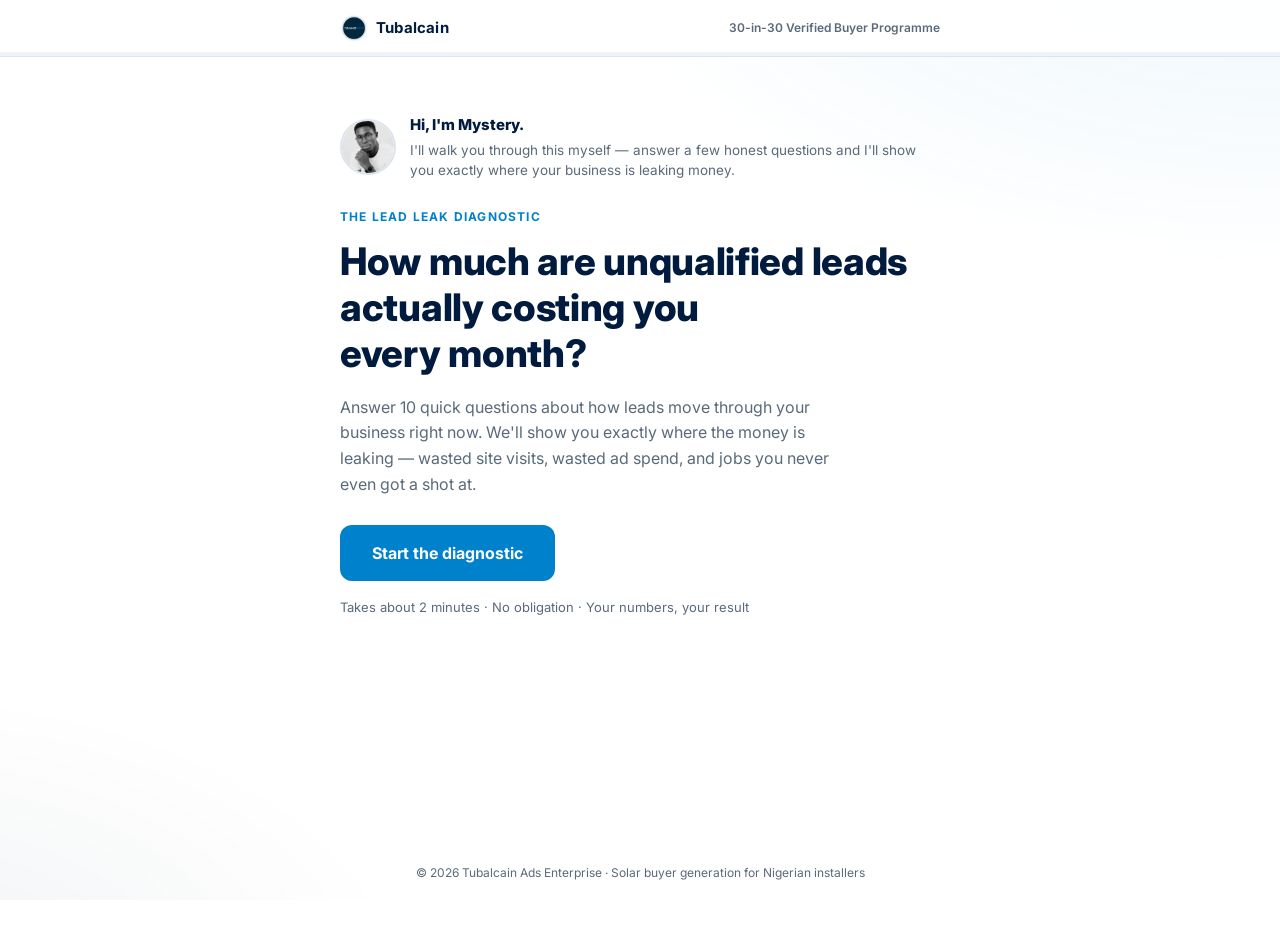
==== commit c23b84a6: "Update lead-leak-diagnostic-preview.html" ====
--- a/lead-leak-diagnostic-preview.html
+++ b/lead-leak-diagnostic-preview.html
@@ -5,6 +5,13 @@
 <meta name="viewport" content="width=device-width, initial-scale=1.0, maximum-scale=1">
 <title>The Lead Leak Diagnostic | Tubalcain Ads Enterprise</title>
 <meta name="description" content="Find out how much unqualified leads and window shoppers are costing your solar installation business every month.">
+
+<!-- Favicons — served from /assets, no base64, keeps page weight down -->
+<link rel="icon" type="image/x-icon" href="[data-uri]">
+<link rel="icon" type="image/png" sizes="32x32" href="[data-uri]">
+<link rel="icon" type="image/png" sizes="16x16" href="[data-uri]">
+<link rel="apple-touch-icon" sizes="180x180" href="[data-uri]">
+
 <link rel="preconnect" href="https://fonts.googleapis.com">
 <link href="https://fonts.googleapis.com/css2?family=Inter:wght@400;500;600;700;800&display=swap" rel="stylesheet">
 <style>:root{
@@ -45,7 +52,7 @@
 .topbar{position:sticky; top:0; z-index:50; background:rgba(255,255,255,0.92); backdrop-filter:blur(8px); border-bottom:1px solid var(--border);}
 .topbar-inner{max-width:640px; margin:0 auto; display:flex; align-items:center; justify-content:space-between; padding:14px 20px 10px;}
 .brand{display:flex; align-items:center; gap:8px;}
-.brand-mark{width:28px; height:28px; border-radius:8px; background:var(--navy); color:#fff; font-weight:800; font-size:14px; display:flex; align-items:center; justify-content:center;}
+.brand-mark{width:28px; height:28px; border-radius:50%; object-fit:contain; display:block; flex-shrink:0;}
 .brand-name{font-weight:700; font-size:15px; color:var(--navy); letter-spacing:0.2px;}
 .topbar-meta{font-size:12px; color:var(--grey); font-weight:600; display:none;}
 @media(min-width:520px){ .topbar-meta{display:block;} }
@@ -63,6 +70,30 @@
 
 /* ===== Intro ===== */
 .intro-inner{padding-top:56px; text-align:left;}
+
+/* ===== Consultant framing ===== */
+.consultant-intro{display:flex; align-items:center; gap:14px; margin-bottom:26px;}
+.consultant-photo{
+  width:56px; height:56px; border-radius:50%; object-fit:cover; flex-shrink:0;
+  border:2px solid var(--border); background:var(--light);
+}
+.consultant-intro-text{min-width:0;}
+.consultant-name{font-size:15px; font-weight:800; color:var(--navy); margin:0 0 3px;}
+.consultant-line{font-size:13.5px; color:var(--grey); margin:0; line-height:1.5;}
+
+.consultant-photo-calc{width:76px; height:76px; margin-bottom:18px; border-width:3px; border-color:var(--light);}
+
+.consultant-byline{display:flex; align-items:center; gap:12px; margin:0 0 22px; padding:14px 16px; background:var(--light); border-radius:var(--radius);}
+.consultant-photo-sm{width:44px; height:44px; border-color:#fff;}
+.consultant-byline-name{font-size:14px; font-weight:800; color:var(--navy); margin:0 0 1px;}
+.consultant-byline-sub{font-size:12px; color:var(--grey); margin:0;}
+
+/* ===== Live-typing effect (diagnosis + verdict text) ===== */
+.type-cursor{
+  display:inline-block; width:2px; height:1em; background:currentColor;
+  margin-left:1px; vertical-align:text-bottom; animation:typeBlink 0.8s step-end infinite;
+}
+@keyframes typeBlink{ 0%,100%{opacity:1;} 50%{opacity:0;} }
 .intro-headline{font-size:30px; line-height:1.22; font-weight:800; color:var(--navy); margin:0 0 18px; letter-spacing:-0.3px;}
 .lg-only{display:none;}
 @media(min-width:600px){ .lg-only{display:inline;} .intro-headline{font-size:38px;} }
@@ -267,7 +298,7 @@
 <header class="topbar">
   <div class="topbar-inner">
     <div class="brand">
-      <span class="brand-mark">T</span>
+      <img class="brand-mark" src="[data-uri]" alt="Tubalcain logo">
       <span class="brand-name">Tubalcain</span>
     </div>
     <div class="topbar-meta">30-in-30 Verified Buyer Programme</div>
@@ -282,6 +313,13 @@
   <!-- ============ INTRO ============ -->
   <section class="screen" id="screen-intro" data-screen="intro">
     <div class="screen-inner intro-inner">
+      <div class="consultant-intro">
+        <img class="consultant-photo" src="[data-uri]" alt="Photo of the founder" id="introPhoto">
+        <div class="consultant-intro-text">
+          <p class="consultant-name" id="introName">Hi, I'm Mystery.</p>
+          <p class="consultant-line">I'll walk you through this myself — answer a few honest questions and I'll show you exactly where your business is leaking money.</p>
+        </div>
+      </div>
       <p class="eyebrow">The Lead Leak Diagnostic</p>
       <h1 class="intro-headline">How much are unqualified leads<br class="lg-only"> actually costing you<br class="lg-only"> every month?</h1>
       <p class="intro-sub">Answer 10 quick questions about how leads move through your business right now. We'll show you exactly where the money is leaking — wasted site visits, wasted ad spend, and jobs you never even got a shot at.</p>
@@ -441,8 +479,9 @@
   <!-- ============ CALCULATING ============ -->
   <section class="screen" id="screen-calc" data-screen="calc" hidden>
     <div class="screen-inner calc-inner">
+      <img class="consultant-photo consultant-photo-calc" src="[data-uri]" alt="Photo of the founder">
       <div class="spinner" aria-hidden="true"></div>
-      <p class="calc-line" id="calcLine">Adding up your numbers…</p>
+      <p class="calc-line" id="calcLine">Reviewing your numbers…</p>
     </div>
   </section>
 
@@ -457,6 +496,15 @@
           <span class="report-id" id="report-id">#000000</span>
         </div>
         <p class="report-for" id="report-for">Prepared for —</p>
+      </div>
+
+      <!-- Consultant byline -->
+      <div class="consultant-byline">
+        <img class="consultant-photo consultant-photo-sm" src="[data-uri]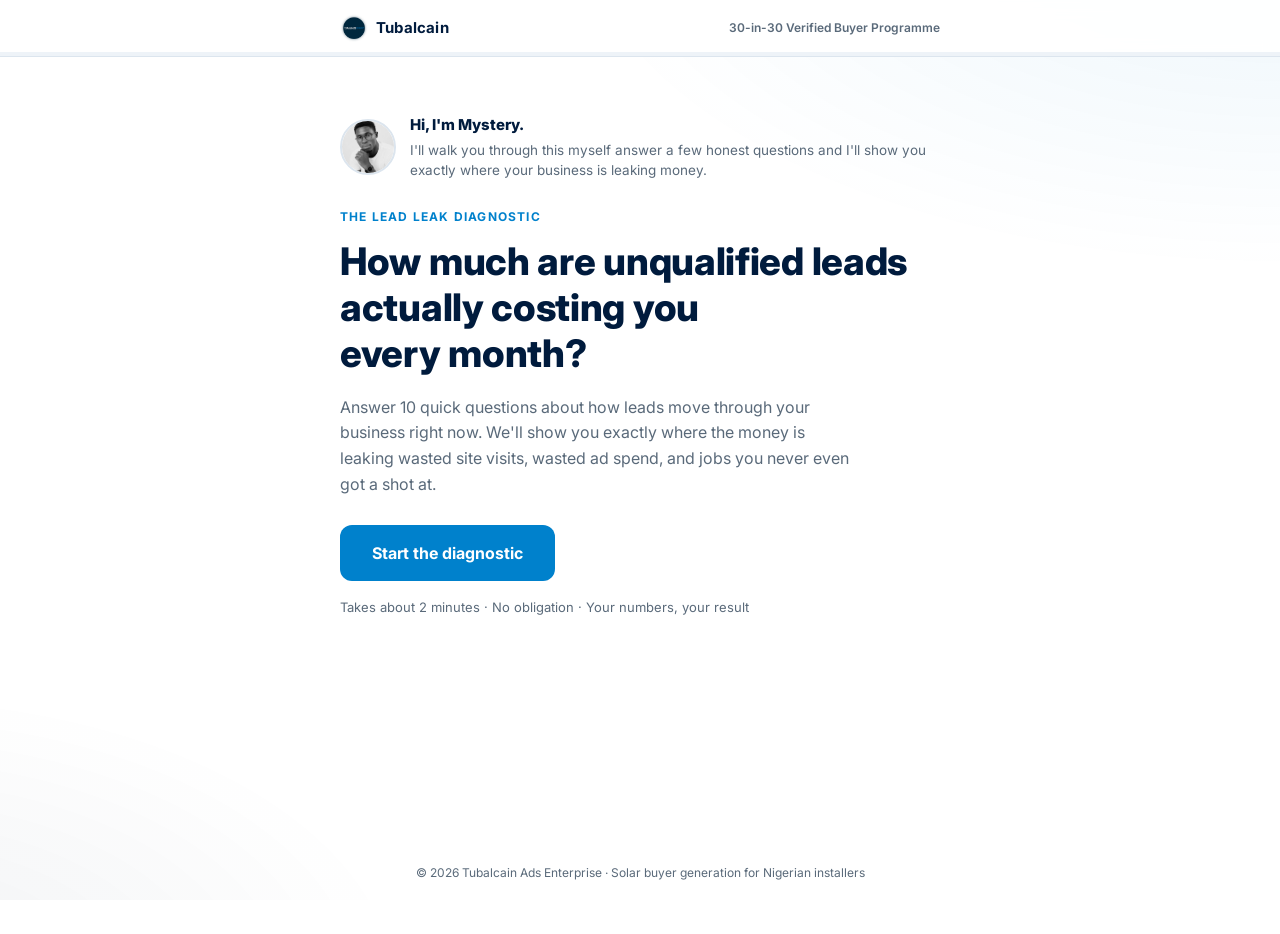
==== commit 29c2a882: "Update lead-leak-diagnostic-preview.html" ====
--- a/lead-leak-diagnostic-preview.html
+++ b/lead-leak-diagnostic-preview.html
@@ -6,7 +6,7 @@
 <title>The Lead Leak Diagnostic | Tubalcain Ads Enterprise</title>
 <meta name="description" content="Find out how much unqualified leads and window shoppers are costing your solar installation business every month.">
 
-<!-- Favicons — served from /assets, no base64, keeps page weight down -->
+<!-- Favicons  served from /assets, no base64, keeps page weight down -->
 <link rel="icon" type="image/x-icon" href="[data-uri]">
 <link rel="icon" type="image/png" sizes="32x32" href="[data-uri]">
 <link rel="icon" type="image/png" sizes="16x16" href="[data-uri]">
@@ -137,6 +137,9 @@
 
 .checkbox-row{display:flex; align-items:center; gap:10px; font-size:14px; color:var(--grey); margin:4px 0 24px; cursor:pointer;}
 .checkbox-row input{width:18px; height:18px; accent-color:var(--blue);}
+.consent-row{align-items:flex-start; margin:2px 0 18px;}
+.consent-row input{margin-top:2px; flex-shrink:0;}
+.consent-row span{line-height:1.5;}
 
 .error-text{color:var(--negative); font-size:13px; margin:0 0 14px;}
 
@@ -160,7 +163,7 @@
 @keyframes spin{ to{transform:rotate(360deg);} }
 .calc-line{font-size:16px; font-weight:600; color:var(--navy); transition:opacity .25s;}
 
-/* ===== Result — report header ===== */
+/* ===== Result  report header ===== */
 .result-inner{padding-top:28px;}
 .report-head{border-bottom:2px solid var(--navy); padding-bottom:14px; margin-bottom:22px;}
 .report-head-top{display:flex; align-items:center; justify-content:space-between; margin-bottom:6px;}
@@ -317,12 +320,12 @@
         <img class="consultant-photo" src="[data-uri]" alt="Photo of the founder" id="introPhoto">
         <div class="consultant-intro-text">
           <p class="consultant-name" id="introName">Hi, I'm Mystery.</p>
-          <p class="consultant-line">I'll walk you through this myself — answer a few honest questions and I'll show you exactly where your business is leaking money.</p>
+          <p class="consultant-line">I'll walk you through this myself  answer a few honest questions and I'll show you exactly where your business is leaking money.</p>
         </div>
       </div>
       <p class="eyebrow">The Lead Leak Diagnostic</p>
       <h1 class="intro-headline">How much are unqualified leads<br class="lg-only"> actually costing you<br class="lg-only"> every month?</h1>
-      <p class="intro-sub">Answer 10 quick questions about how leads move through your business right now. We'll show you exactly where the money is leaking — wasted site visits, wasted ad spend, and jobs you never even got a shot at.</p>
+      <p class="intro-sub">Answer 10 quick questions about how leads move through your business right now. We'll show you exactly where the money is leaking  wasted site visits, wasted ad spend, and jobs you never even got a shot at.</p>
       <button class="btn btn-primary btn-lg" id="startBtn">Start the diagnostic</button>
       <p class="intro-foot">Takes about 2 minutes · No obligation · Your numbers, your result</p>
     </div>
@@ -342,7 +345,7 @@
     <div class="screen-inner">
       <p class="q-index">Question 2 of 10</p>
       <h2 class="q-title">Roughly how many leads or enquiries do you get in a typical month?</h2>
-      <p class="q-help">Include every enquiry — WhatsApp messages, calls, walk-ins, ad leads, referrals. Type your best real number, not a guess band.</p>
+      <p class="q-help">Include every enquiry  WhatsApp messages, calls, walk-ins, ad leads, referrals. Type your best real number, not a guess band.</p>
       <div class="input-row">
         <input type="number" inputmode="numeric" class="text-input" id="q2-input" placeholder="e.g. 22" min="0">
         <span class="input-suffix">per month</span>
@@ -419,13 +422,13 @@
     <div class="screen-inner">
       <p class="q-index">Question 7 of 10</p>
       <h2 class="q-title">Roughly what does a wasted site visit cost you?</h2>
-      <p class="q-help">Fuel, technician time, your own time — whatever it typically adds up to.</p>
+      <p class="q-help">Fuel, technician time, your own time  whatever it typically adds up to.</p>
       <div class="input-row">
         <span class="input-prefix">₦</span>
         <input type="number" inputmode="numeric" class="text-input" id="q7-input" placeholder="Not sure? We'll estimate ₦23,000" min="0">
       </div>
       <p class="error-text" id="q7-error" hidden></p>
-      <p class="q-note">Not sure? We'll use a typical Nigerian estimate — ₦23,000 — and you can see how it's built.</p>
+      <p class="q-note">Not sure? We'll use a typical Nigerian estimate  ₦23,000  and you can see how it's built.</p>
       <button class="btn btn-primary btn-block" id="q7-next">Continue</button>
     </div>
   </section>
@@ -471,6 +474,10 @@
         <label for="q10-whatsapp">WhatsApp number</label>
         <input type="tel" inputmode="numeric" class="text-input" id="q10-whatsapp" placeholder="e.g. 0803 123 4567" autocomplete="tel">
       </div>
+      <label class="checkbox-row consent-row">
+        <input type="checkbox" id="q10-consent">
+        <span>Yes, send me updates and offers on WhatsApp from Tubalcain Ads Enterprise. You can opt out any time.</span>
+      </label>
       <p class="error-text" id="q10-error" hidden>Please fill in all three fields with a valid Nigerian phone number.</p>
       <button class="btn btn-primary btn-block" id="q10-submit">See my results</button>
     </div>
@@ -495,7 +502,7 @@
           <span class="eyebrow" style="margin:0;">Lead Leak Diagnostic Report</span>
           <span class="report-id" id="report-id">#000000</span>
         </div>
-        <p class="report-for" id="report-for">Prepared for —</p>
+        <p class="report-for" id="report-for">Prepared for </p>
       </div>
 
       <!-- Consultant byline -->
@@ -518,11 +525,11 @@
 
       <!-- Headline finding -->
       <h2 class="result-headline" id="result-headline">You're losing approximately <span class="hl" id="result-total">₦0</span> a month to unqualified leads and window shoppers.</h2>
-      <p class="result-sub" id="result-annual">That's roughly ₦0 a year — based on what you told us about your funnel.</p>
+      <p class="result-sub" id="result-annual">That's roughly ₦0 a year  based on what you told us about your funnel.</p>
 
       <!-- Funnel visualization -->
       <div class="section-block">
-        <p class="section-label">Where it's happening — your funnel right now</p>
+        <p class="section-label">Where it's happening  your funnel right now</p>
         <div class="funnel" id="funnel"></div>
         <p class="funnel-caption" id="funnel-caption"></p>
       </div>
@@ -621,8 +628,8 @@
 </footer>
 
 <script>/**
- * TUBALCAIN — LEAD LEAK DIAGNOSTIC
- * Configuration file. Edit values here — never in app.js or index.html.
+ * TUBALCAIN  LEAD LEAK DIAGNOSTIC
+ * Configuration file. Edit values here  never in app.js or index.html.
  *
  * This mirrors the two-layer config pattern used across Tubalcain's other
  * instances (see the Rebuild Brief and Ghana Market Entry Spec): one file
@@ -638,7 +645,7 @@
 
   // ---- Founder / consultant identity ----
   // Powers the photo and name shown on the intro, calculating, and result
-  // screens — the "personal consultation" framing. Change the photo path
+  // screens  the "personal consultation" framing. Change the photo path
   // if a new headshot is ever used; keep it a real photo, not a stock image.
   founder: {
     name: "Mystery",
@@ -652,8 +659,8 @@
   // status: "taken"   -> served city, but territory currently held by another installer, Branch B
   // Cities not in this list fall through to "somewhere else" -> Branch C
   cities: [
-    { id: "lagos-mainland", label: "Lagos — Mainland / Ikeja", status: "open" },
-    { id: "lagos-island",   label: "Lagos — Island / Lekki",   status: "open" },
+    { id: "lagos-mainland", label: "Lagos  Mainland / Ikeja", status: "open" },
+    { id: "lagos-island",   label: "Lagos  Island / Lekki",   status: "open" },
     { id: "abuja",          label: "Abuja",                     status: "open" },
     { id: "port-harcourt",  label: "Port Harcourt",             status: "taken" },
     { id: "benin-city",     label: "Benin City",                status: "open" },
@@ -663,15 +670,15 @@
   ],
 
   // ---- Q2: Monthly lead volume ----
-  // Now a typed field, not a band select — see validation.leadVolume
+  // Now a typed field, not a band select  see validation.leadVolume
   // (changed from option bands so the report can use the installer's
   // real number rather than a band midpoint)
 
   // ---- Q6: Average job value ----
-  // Now a typed field, not a band select — see validation.jobValue
+  // Now a typed field, not a band select  see validation.jobValue
 
   // ---- Q8: Monthly install capacity ----
-  // Now a typed field, not a band select — see validation.capacity
+  // Now a typed field, not a band select  see validation.capacity
   // minCapacityForFullOffer: below this, route to Branch D (soft path)
   minCapacityForFullOffer: 4,
 
@@ -685,7 +692,7 @@
 
   // ---- Input validation ranges ----
   // Every typed numeric field is checked against these bounds before the
-  // user can continue. Bounds are sanity checks, not hard business rules —
+  // user can continue. Bounds are sanity checks, not hard business rules 
   // wide enough to admit any real installer, tight enough to catch fat-finger
   // typos (an extra zero, a decimal in the wrong place) before they reach
   // the calculation and produce a nonsense report.
@@ -700,7 +707,7 @@
   },
 
   // ---- Calculation assumptions ----
-  // Every one of these is shown to the user on the result screen —
+  // Every one of these is shown to the user on the result screen 
   // never presented as a measured fact, always as a stated estimate.
   calc: {
     defaultWastedVisitCost: 23000,       // ₦8,000 fuel + ₦15,000 technician half-day
@@ -716,11 +723,11 @@
   // ---- Webhook ----
   // Set this to the dedicated Make.com webhook for this tool.
   // MUST be a separate webhook/scenario from the homeowner qualifier's
-  // installer-routing webhook — see Section 8 of the build spec.
+  // installer-routing webhook  see Section 8 of the build spec.
   webhookUrl: "", // e.g. "https://hook.us1.make.com/xxxxxxxxxxxxxxxxxxxxx"
 
   // ---- Calculating-screen messages (cycled while the animation runs) ----
-  // First-person, framed as the founder personally reviewing the numbers —
+  // First-person, framed as the founder personally reviewing the numbers 
   // matches the consultation framing on the intro and result screens.
   calculatingMessages: [
     "Reviewing your numbers…",
@@ -739,7 +746,7 @@
   // ---- Severity bands ----
   // Tier is determined by how many "average jobs worth" of value is leaking
   // each month (total monthly loss ÷ average job value). Purely a framing
-  // device for the report — never presented as a diagnosis of anything
+  // device for the report  never presented as a diagnosis of anything
   // beyond what the installer themselves told us.
   severityBands: [
     { id: "minor",    max: 0.5, label: "Minor Leak",    color: "#1E9E5A" },
@@ -750,7 +757,7 @@
 
   // ---- Problem diagnosis thresholds ----
   // Every installer's leak traces back to one of two root problems (or both):
-  // a QUALITY problem (leads arrive but don't convert — price shoppers,
+  // a QUALITY problem (leads arrive but don't convert  price shoppers,
   // window shoppers, people who ask "how much" and vanish) or a VOLUME
   // problem (the funnel converts fine, there just aren't enough leads
   // entering it). These thresholds decide which the installer has.
@@ -762,16 +769,16 @@
 };
 </script>
 <script>/**
- * TUBALCAIN — LEAD LEAK DIAGNOSTIC
- * Calculation logic. Pure functions — no DOM access here.
- * See "The Lead Leak Diagnostic — Build Spec" Section 4 for the
+ * TUBALCAIN  LEAD LEAK DIAGNOSTIC
+ * Calculation logic. Pure functions  no DOM access here.
+ * See "The Lead Leak Diagnostic  Build Spec" Section 4 for the
  * reasoning behind each formula and default.
  */
 
 const Calculator = {
 
   /**
-   * Bucket 1 — Wasted site visits
+   * Bucket 1  Wasted site visits
    * (site visits/quotes) - (signed jobs) = wasted visits
    * wasted visits × cost per wasted visit = monthly cost
    */
@@ -794,7 +801,7 @@
   },
 
   /**
-   * Bucket 2 — Wasted ad spend
+   * Bucket 2  Wasted ad spend
    * Only calculated where the installer runs paid ads.
    * daily spend × 30 = monthly spend
    * monthly spend × unqualified click rate = wasted spend
@@ -811,7 +818,7 @@
   },
 
   /**
-   * Bucket 3 — Opportunity cost
+   * Bucket 3  Opportunity cost
    * (monthly leads) - (site visits/quotes) = leads that never reached a quote
    * that number × capture rate × average job value = monthly opportunity cost
    */
@@ -874,7 +881,7 @@
   },
 
   /**
-   * Severity tier — how many "average jobs worth" of value is leaking
+   * Severity tier  how many "average jobs worth" of value is leaking
    * per month. Framing device only; always shown alongside the installer's
    * own numbers, never as an independent measurement.
    */
@@ -887,13 +894,13 @@
   /**
    * Diagnose the root problem: QUALITY, VOLUME, MIXED, or HEALTHY.
    *
-   * Quality problem  — leads arrive but don't convert (low visit rate
+   * Quality problem   leads arrive but don't convert (low visit rate
    *                     and/or low close rate). The "price shopper" signature.
-   * Volume problem   — the funnel converts fine, there just aren't
+   * Volume problem    the funnel converts fine, there just aren't
    *                     enough leads entering it in the first place.
-   * Mixed            — both are true at once: too few leads, and the
+   * Mixed             both are true at once: too few leads, and the
    *                     few that arrive still don't convert well.
-   * Healthy          — neither threshold is breached. Rare, but real
+   * Healthy           neither threshold is breached. Rare, but real
    *                     for a well-run funnel with a small underlying leak.
    */
   diagnoseProblem(answers) {
@@ -927,7 +934,7 @@
   },
 
   /**
-   * Funnel stages for the visual — leads / site visits / signed jobs,
+   * Funnel stages for the visual  leads / site visits / signed jobs,
    * each with a percentage of the top-of-funnel lead count.
    */
   funnelStages(answers) {
@@ -944,7 +951,7 @@
 };
 </script>
 <script>/**
- * TUBALCAIN — LEAD LEAK DIAGNOSTIC
+ * TUBALCAIN  LEAD LEAK DIAGNOSTIC
  * App controller. Handles screen flow, rendering options from CONFIG,
  * validation, calculation trigger, and result rendering.
  */
@@ -1047,7 +1054,7 @@
       }
       const val = Number(raw);
       if (!Number.isFinite(val) || /[^0-9.]/.test(raw)) {
-        showError("Numbers only, please — no letters or symbols.");
+        showError("Numbers only, please  no letters or symbols.");
         return { valid: false };
       }
       if (val < rules.min) {
@@ -1055,7 +1062,7 @@
         return { valid: false };
       }
       if (val > rules.max) {
-        showError(`That seems too high — check the number and try again.`);
+        showError(`That seems too high  check the number and try again.`);
         return { valid: false };
       }
       const ceiling = opts.getCeiling ? opts.getCeiling() : null;
@@ -1128,7 +1135,7 @@
       }
       const val = Number(raw);
       if (val < rules.min || val > rules.max) {
-        error.textContent = "That seems too high — check the number and try again.";
+        error.textContent = "That seems too high  check the number and try again.";
         error.hidden = false; input.classList.add("input-error"); input.focus();
         return;
       }
@@ -1160,7 +1167,7 @@
     bindNumberField({ inputId: "q6-input", errorId: "q6-error", btnId: "q6-next", rule: "jobValue", answerKey: "q6" });
   }
 
-  // ---------- Q7: Wasted visit cost (optional — defaults if left blank) ----------
+  // ---------- Q7: Wasted visit cost (optional  defaults if left blank) ----------
   function initQ7() {
     bindNumberField({
       inputId: "q7-input", errorId: "q7-error", btnId: "q7-next", rule: "visitCost", answerKey: "q7",
@@ -1187,8 +1194,10 @@
     const nameInput = el("q10-name");
     const bizInput = el("q10-business");
     const waInput = el("q10-whatsapp");
+    const consentInput = el("q10-consent");
     const errorEl = el("q10-error");
     [nameInput, bizInput, waInput].forEach((i) => (i.value = ""));
+    consentInput.checked = false; // opt-in, unchecked by default  never pre-ticked
     errorEl.hidden = true;
 
     el("q10-submit").onclick = () => {
@@ -1204,6 +1213,7 @@
       answers.q10_name = name;
       answers.q10_business = biz;
       answers.q10_whatsapp = wa;
+      answers.q10_consent = consentInput.checked; // marketing/updates opt-in  never required to see the result
 
       runCalculation();
     };
@@ -1237,7 +1247,7 @@
 
   // ---------- Live-typing effect ----------
   // Reveals HTML content character-by-character, but consumes any HTML tag
-  // atomically (never freezes mid-tag) — used for the diagnosis and verdict
+  // atomically (never freezes mid-tag)  used for the diagnosis and verdict
   // text so the report feels hand-written in real time rather than dumped
   // on screen instantly. Respects prefers-reduced-motion.
   function prefersReducedMotion() {
@@ -1263,7 +1273,7 @@
         if (html[i] === "<") {
           const close = html.indexOf(">", i);
           if (close === -1) { i = len; break; }
-          i = close + 1; // whole tag consumed instantly — never split a tag mid-reveal
+          i = close + 1; // whole tag consumed instantly  never split a tag mid-reveal
         } else {
           i++;
           budget--;
@@ -1288,7 +1298,7 @@
     renderSeverity(result);
 
     el("result-total").textContent = fmt(result.total);
-    el("result-annual").textContent = `That's roughly ${fmt(result.annual)} a year — based on what you told us about your funnel.`;
+    el("result-annual").textContent = `That's roughly ${fmt(result.annual)} a year  based on what you told us about your funnel.`;
 
     renderFunnel(result);
 
@@ -1300,7 +1310,7 @@
     el("val-visits").textContent = fmt(result.visits.monthlyCost) + "/mo";
     el("detail-visits").textContent = result.visits.wastedCount > 0
       ? `${Math.round(result.visits.wastedCount)} visit${result.visits.wastedCount === 1 ? "" : "s"} that didn't close, at ${fmt(result.visits.costPerVisit)} each${result.visits.usedDefault ? " (typical estimate)" : ""}.`
-      : "No wasted visits based on what you told us — good sign.";
+      : "No wasted visits based on what you told us  good sign.";
 
     // Wasted ad spend
     const adsRow = el("row-ads");
@@ -1318,8 +1328,8 @@
     // Opportunity cost
     el("val-opp").textContent = fmt(result.opp.monthlyCost) + "/mo";
     el("detail-opp").textContent = result.opp.unreached > 0
-      ? `${Math.round(result.opp.unreached)} leads a month never even reached a quote — conservatively, some were winnable.`
-      : "Nearly all your leads are reaching a quote — the leak is further down the funnel.";
+      ? `${Math.round(result.opp.unreached)} leads a month never even reached a quote  conservatively, some were winnable.`
+      : "Nearly all your leads are reaching a quote  the leak is further down the funnel.";
 
     renderComparison(result, branch);
     renderVerdict(result, branch);
@@ -1332,11 +1342,11 @@
     const cityLabel = cityObj ? cityObj.label : "your city";
     const biz = answers.q10_business || "Your business";
     const name = answers.q10_name ? `, ${answers.q10_name}` : "";
-    el("report-for").textContent = `Prepared for ${biz}${name} — ${cityLabel}`;
+    el("report-for").textContent = `Prepared for ${biz}${name}  ${cityLabel}`;
     el("bylineName").textContent = `Your diagnosis, from ${CONFIG.founder.name}`;
     el("bylineSub").textContent = CONFIG.founder.title;
 
-    // Deterministic-looking report ID from the WhatsApp number + date, not random —
+    // Deterministic-looking report ID from the WhatsApp number + date, not random 
     // purely cosmetic, gives the report a "generated document" feel.
     const d = new Date();
     const stamp = `${d.getFullYear()}${String(d.getMonth() + 1).padStart(2, "0")}${String(d.getDate()).padStart(2, "0")}`;
@@ -1417,19 +1427,19 @@
     if (diag.type === "quality") {
       tag.classList.add("tag-quality");
       tag.textContent = "Lead Quality Problem";
-      html = `Based on the numbers you gave us, your business has a <strong>lead quality problem</strong>. You're getting enquiries — but only <strong>${diag.visitRatePct}%</strong> ever turn into a real conversation, and of those, only <strong>${diag.closeRatePct}%</strong> close. That pattern usually means most of what's reaching you are price shoppers — people who message "how much is a 5kVA inverter" and disappear the moment they hear a number. This is exactly the problem the 30-in-30 programme was built to solve: every buyer we send has already confirmed their budget bracket, timeline, and payment method before your phone ever rings.`;
+      html = `Based on the numbers you gave us, your business has a <strong>lead quality problem</strong>. You're getting enquiries  but only <strong>${diag.visitRatePct}%</strong> ever turn into a real conversation, and of those, only <strong>${diag.closeRatePct}%</strong> close. That pattern usually means most of what's reaching you are price shoppers  people who message "how much is a 5kVA inverter" and disappear the moment they hear a number. This is exactly the problem the 30-in-30 programme was built to solve: every buyer we send has already confirmed their budget bracket, timeline, and payment method before your phone ever rings.`;
     } else if (diag.type === "volume") {
       tag.classList.add("tag-volume");
       tag.textContent = "Lead Volume Problem";
-      html = `Based on the numbers you gave us, your business has a <strong>lead volume problem</strong>, not a quality one. When leads do reach you, your funnel actually converts well — <strong>${diag.visitRatePct}%</strong> become real conversations and <strong>${diag.closeRatePct}%</strong> of those close. The issue is there simply aren't enough people reaching you in the first place — <strong>${diag.leads} leads a month</strong> is well below what a business with your close rate should be working with. This is exactly the problem the 30-in-30 programme was built to solve: a guaranteed 30 verified buyers in 30 days, so your pipeline stops depending on however many people happen to find you.`;
+      html = `Based on the numbers you gave us, your business has a <strong>lead volume problem</strong>, not a quality one. When leads do reach you, your funnel actually converts well  <strong>${diag.visitRatePct}%</strong> become real conversations and <strong>${diag.closeRatePct}%</strong> of those close. The issue is there simply aren't enough people reaching you in the first place  <strong>${diag.leads} leads a month</strong> is well below what a business with your close rate should be working with. This is exactly the problem the 30-in-30 programme was built to solve: a guaranteed 30 verified buyers in 30 days, so your pipeline stops depending on however many people happen to find you.`;
     } else if (diag.type === "mixed") {
       tag.classList.add("tag-mixed");
       tag.textContent = "Lead Quality & Volume Problem";
-      html = `Based on the numbers you gave us, your business has <strong>both a volume problem and a quality problem</strong> — the harder combination. You're only getting <strong>${diag.leads} leads a month</strong>, and of those, only <strong>${diag.visitRatePct}%</strong> turn into a real conversation. That's a double leak: too few people reaching you, and most of the ones who do are price shoppers rather than real buyers. This is exactly the combination the 30-in-30 programme was built to solve — guaranteed volume, filtered before it ever reaches your WhatsApp.`;
+      html = `Based on the numbers you gave us, your business has <strong>both a volume problem and a quality problem</strong>  the harder combination. You're only getting <strong>${diag.leads} leads a month</strong>, and of those, only <strong>${diag.visitRatePct}%</strong> turn into a real conversation. That's a double leak: too few people reaching you, and most of the ones who do are price shoppers rather than real buyers. This is exactly the combination the 30-in-30 programme was built to solve  guaranteed volume, filtered before it ever reaches your WhatsApp.`;
     } else {
       tag.classList.add("tag-healthy");
       tag.textContent = "Funnel Running Well";
-      html = `Based on the numbers you gave us, your funnel is actually in decent shape — <strong>${diag.visitRatePct}%</strong> of leads become real conversations and <strong>${diag.closeRatePct}%</strong> of those close. The leak we found below is smaller than what most installers are losing, but it's still real money, and it typically comes from the last few unqualified leads slipping through rather than a structural problem.`;
+      html = `Based on the numbers you gave us, your funnel is actually in decent shape  <strong>${diag.visitRatePct}%</strong> of leads become real conversations and <strong>${diag.closeRatePct}%</strong> of those close. The leak we found below is smaller than what most installers are losing, but it's still real money, and it typically comes from the last few unqualified leads slipping through rather than a structural problem.`;
     }
 
     typeHTML(text, html);
@@ -1441,15 +1451,15 @@
     list.innerHTML = "";
 
     const qualityBenefits = [
-      "Every buyer has already confirmed a ₦1.5M+ package bracket — no more \"how much\" DMs that go nowhere",
-      "Every buyer has confirmed a real install timeline — no more \"just looking\" conversations",
+      "Every buyer has already confirmed a ₦1.5M+ package bracket  no more \"how much\" DMs that go nowhere",
+      "Every buyer has confirmed a real install timeline  no more \"just looking\" conversations",
       "Every buyer has stated how they intend to pay before you ever reply",
-      "You only pay after a buyer lands in your WhatsApp — no risk on unqualified volume"
+      "You only pay after a buyer lands in your WhatsApp  no risk on unqualified volume"
     ];
     const volumeBenefits = [
-      "30 verified buyers guaranteed in 30 days — a predictable pipeline instead of feast-or-famine",
-      "If we miss 30, we fund month two ourselves — the volume risk is ours, not yours",
-      "One installer per city — the buyers we send aren't split with a competitor",
+      "30 verified buyers guaranteed in 30 days  a predictable pipeline instead of feast-or-famine",
+      "If we miss 30, we fund month two ourselves  the volume risk is ours, not yours",
+      "One installer per city  the buyers we send aren't split with a competitor",
       "You set the pace by how fast you call, not by how many people happen to find you"
     ];
 
@@ -1486,9 +1496,9 @@
 
     if (loss > cost) {
       const multiple = Math.round((loss / cost) * 10) / 10;
-      el("compare-caption").textContent = `What you're losing every month is running about ${multiple}× what the programme costs, all in. Most of that loss repeats — next month, and the month after.`;
+      el("compare-caption").textContent = `What you're losing every month is running about ${multiple}× what the programme costs, all in. Most of that loss repeats  next month, and the month after.`;
     } else {
-      el("compare-caption").textContent = `Your current leak is smaller than the programme's all-in cost — worth fixing the funnel steps above first, or starting at a lower volume.`;
+      el("compare-caption").textContent = `Your current leak is smaller than the programme's all-in cost  worth fixing the funnel steps above first, or starting at a lower volume.`;
     }
   }
 
@@ -1501,21 +1511,21 @@
     const cityObj = CONFIG.cities.find((c) => c.id === answers.q1);
     const cityLabel = cityObj ? cityObj.label : "your area";
 
-    const closingLine = `This is costing you <strong>${fmt(result.total)} every month</strong> right now — and as ad costs and competition for the same buyers both continue to rise, that number is more likely to grow than shrink. If fixing this is a priority for your business, exploring ${CONFIG.programName} is the right next step.`;
+    const closingLine = `This is costing you <strong>${fmt(result.total)} every month</strong> right now  and as ad costs and competition for the same buyers both continue to rise, that number is more likely to grow than shrink. If fixing this is a priority for your business, exploring ${CONFIG.programName} is the right next step.`;
 
     let html;
     if (branch === "A") {
       title.textContent = `We'd recommend ${CONFIG.programName}`;
-      html = `Your biggest leak is ${result.visits.monthlyCost >= result.opp.monthlyCost ? "wasted site visits" : "leads that never even reach a quote"} — and both come from the same root cause: leads reaching you before they've been filtered. The 30-in-30 programme replaces that with buyers who've already confirmed property ownership, a real timeline, a package bracket, and how they intend to pay. At your numbers, that's roughly <strong>${wastedVisits} visit${wastedVisits === 1 ? "" : "s"} a month</strong> that would go from a guess to a real conversation.<br><br>${closingLine}`;
+      html = `Your biggest leak is ${result.visits.monthlyCost >= result.opp.monthlyCost ? "wasted site visits" : "leads that never even reach a quote"}  and both come from the same root cause: leads reaching you before they've been filtered. The 30-in-30 programme replaces that with buyers who've already confirmed property ownership, a real timeline, a package bracket, and how they intend to pay. At your numbers, that's roughly <strong>${wastedVisits} visit${wastedVisits === 1 ? "" : "s"} a month</strong> that would go from a guess to a real conversation.<br><br>${closingLine}`;
     } else if (branch === "B") {
-      title.textContent = `${cityLabel} is the right fit — the timing isn't, yet`;
-      html = `Everything in this report points to the same fix — a qualified pipeline instead of a filtered-later one. ${cityLabel} is being served by another installer under an exclusive arrangement right now, so the honest recommendation is to get on the list and be first in line the moment that changes.<br><br>${closingLine}`;
+      title.textContent = `${cityLabel} is the right fit  the timing isn't, yet`;
+      html = `Everything in this report points to the same fix  a qualified pipeline instead of a filtered-later one. ${cityLabel} is being served by another installer under an exclusive arrangement right now, so the honest recommendation is to get on the list and be first in line the moment that changes.<br><br>${closingLine}`;
     } else if (branch === "C") {
-      title.textContent = `The fix is proven — it's just not in your city yet`;
-      html = `The leak this report found is the exact problem the 30-in-30 programme was built to close, and it's already running in several Nigerian cities. We're not live in yours yet — leave your details and you'll be first to know when that changes.<br><br>${closingLine}`;
+      title.textContent = `The fix is proven  it's just not in your city yet`;
+      html = `The leak this report found is the exact problem the 30-in-30 programme was built to close, and it's already running in several Nigerian cities. We're not live in yours yet  leave your details and you'll be first to know when that changes.<br><br>${closingLine}`;
     } else {
-      title.textContent = `Not the 30-in-30 programme — not yet`;
-      html = `The leak is real, but at your current capacity, 30 verified buyers a month would likely outpace what your team can install. The honest recommendation is to close the gaps this report found first — starting with whichever bucket above is largest — before adding volume on top of it.<br><br>This is costing you <strong>${fmt(result.total)} every month</strong> — worth fixing regardless of programme timing. Once your capacity grows, ${CONFIG.programName} will be there.`;
+      title.textContent = `Not the 30-in-30 programme  not yet`;
+      html = `The leak is real, but at your current capacity, 30 verified buyers a month would likely outpace what your team can install. The honest recommendation is to close the gaps this report found first  starting with whichever bucket above is largest  before adding volume on top of it.<br><br>This is costing you <strong>${fmt(result.total)} every month</strong>  worth fixing regardless of programme timing. Once your capacity grows, ${CONFIG.programName} will be there.`;
     }
 
     typeHTML(body, html);
@@ -1530,34 +1540,34 @@
     if (branch === "A") {
       panel.innerHTML = `
         <h3>What this could look like instead</h3>
-        <p>Installers on the 30-in-30 programme pay ₦5,000 per verified buyer — someone who has already confirmed property ownership, a real timeline, a package bracket, and how they intend to pay, before you ever pick up the phone.
+        <p>Installers on the 30-in-30 programme pay ₦5,000 per verified buyer  someone who has already confirmed property ownership, a real timeline, a package bracket, and how they intend to pay, before you ever pick up the phone.
         ${wastedVisits > 0 ? `At your numbers, that's the difference between ${wastedVisits} wasted visit${wastedVisits === 1 ? "" : "s"} and ${wastedVisits} visit${wastedVisits === 1 ? "" : "s"} worth taking.` : ""}</p>
         <a class="branch-cta" href="${CONFIG.offerPageUrl}" target="_blank" rel="noopener">See how the 30-in-30 programme works →</a>
       `;
     } else if (branch === "B") {
       panel.innerHTML = `
         <h3>${cityLabel} is currently taken</h3>
-        <p>We only work with one installer per city at a time, and ${cityLabel} is being served right now. Join the list and we'll reach out the moment it opens — or if a slot frees up sooner than expected.</p>
-        <a class="branch-cta" href="https://wa.me/2348029234994?text=${encodeURIComponent("Hi, I'd like to join the waitlist for " + cityLabel + " — I just completed the Lead Leak Diagnostic.")}" target="_blank" rel="noopener">Join the ${cityLabel} waitlist →</a>
+        <p>We only work with one installer per city at a time, and ${cityLabel} is being served right now. Join the list and we'll reach out the moment it opens  or if a slot frees up sooner than expected.</p>
+        <a class="branch-cta" href="https://wa.me/2348029234994?text=${encodeURIComponent("Hi, I'd like to join the waitlist for " + cityLabel + "  I just completed the Lead Leak Diagnostic.")}" target="_blank" rel="noopener">Join the ${cityLabel} waitlist →</a>
       `;
     } else if (branch === "C") {
       panel.innerHTML = `
         <h3>We're not live in your city yet</h3>
         <p>But this is exactly the kind of problem the system was built to fix. Leave your details and we'll reach out the moment we expand to you.</p>
-        <a class="branch-cta" href="https://wa.me/2348029234994?text=${encodeURIComponent("Hi, I'd like to be notified when Tubalcain opens in my city — I just completed the Lead Leak Diagnostic.")}" target="_blank" rel="noopener">Notify me when it opens →</a>
+        <a class="branch-cta" href="https://wa.me/2348029234994?text=${encodeURIComponent("Hi, I'd like to be notified when Tubalcain opens in my city  I just completed the Lead Leak Diagnostic.")}" target="_blank" rel="noopener">Notify me when it opens →</a>
       `;
     } else {
       panel.innerHTML = `
-        <h3>Not quite a fit yet — and that's fine</h3>
-        <p>At your current capacity, 30 verified buyers a month would likely be more than your team can take on right now. Here's where to start instead — practical tips for your size, no pitch attached.</p>
-        <a class="branch-cta" href="https://wa.me/2348029234994?text=${encodeURIComponent("Hi, I just completed the Lead Leak Diagnostic — I'd like tips for a smaller operation.")}" target="_blank" rel="noopener">Talk to us on WhatsApp →</a>
+        <h3>Not quite a fit yet  and that's fine</h3>
+        <p>At your current capacity, 30 verified buyers a month would likely be more than your team can take on right now. Here's where to start instead  practical tips for your size, no pitch attached.</p>
+        <a class="branch-cta" href="https://wa.me/2348029234994?text=${encodeURIComponent("Hi, I just completed the Lead Leak Diagnostic  I'd like tips for a smaller operation.")}" target="_blank" rel="noopener">Talk to us on WhatsApp →</a>
       `;
     }
   }
 
   // ---------- Webhook submission ----------
   function submitToWebhook(answers, result, branch) {
-    if (!CONFIG.webhookUrl) return; // not configured yet — safe no-op
+    if (!CONFIG.webhookUrl) return; // not configured yet  safe no-op
     const payload = {
       tool: "lead-leak-diagnostic",
       submittedAt: new Date().toISOString(),
@@ -1574,6 +1584,7 @@
       name: answers.q10_name,
       businessName: answers.q10_business,
       whatsapp: answers.q10_whatsapp,
+      marketingConsent: !!answers.q10_consent,
       branch: branch,
       result: {
         wastedVisitsCost: result.visits.monthlyCost,
@@ -1589,7 +1600,7 @@
       headers: { "Content-Type": "application/json" },
       body: JSON.stringify(payload)
     }).catch(() => {
-      // Fail silently for the user — do not block their result on network issues.
+      // Fail silently for the user  do not block their result on network issues.
       // Consider logging failed submissions locally if this matters for your ops.
     });
   }
@@ -1615,7 +1626,7 @@
     goTo("intro");
   }
 
-  // Wires CONFIG.founder into every photo/name placeholder on the page —
+  // Wires CONFIG.founder into every photo/name placeholder on the page 
   // change the name or photo path in one place (config.js) and it updates
   // on the intro, calculating, and result screens together.
   function applyFounderIdentity() {
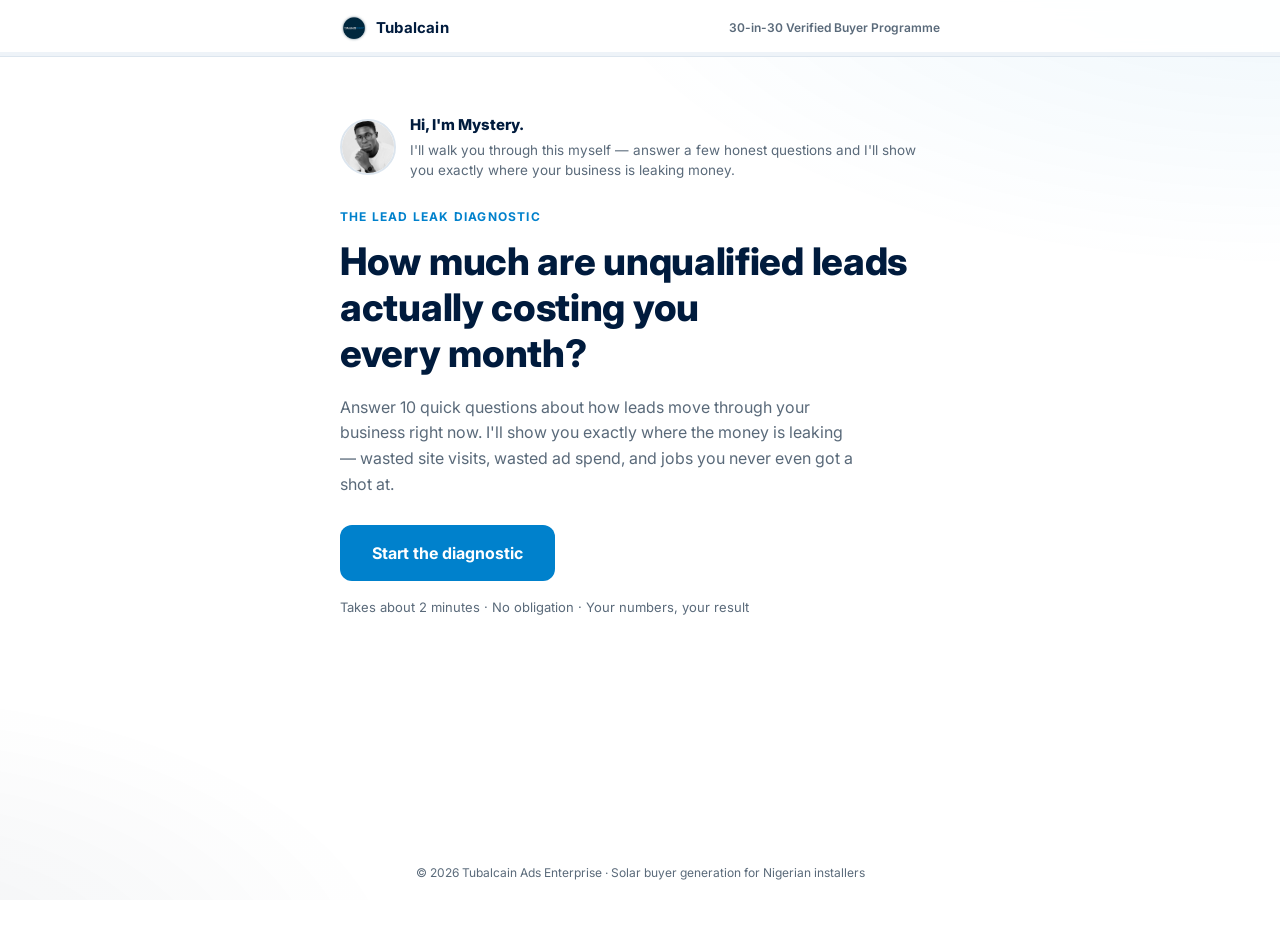
==== commit 14ab7861: "Update lead-leak-diagnostic-preview.html" ====
--- a/lead-leak-diagnostic-preview.html
+++ b/lead-leak-diagnostic-preview.html
@@ -1,12 +1,44 @@
 <!DOCTYPE html>
 <html lang="en">
 <head>
+
+    <!-- Google Tag Manager -->
+<script>(function(w,d,s,l,i){w[l]=w[l]||[];w[l].push({'gtm.start':
+new Date().getTime(),event:'gtm.js'});var f=d.getElementsByTagName(s)[0],
+j=d.createElement(s),dl=l!='dataLayer'?'&l='+l:'';j.async=true;j.src=
+'https://www.googletagmanager.com/gtm.js?id='+i+dl;f.parentNode.insertBefore(j,f);
+})(window,document,'script','dataLayer','GTM-NMBB6JSC');</script>
+<!-- End Google Tag Manager -->
+  <meta name="facebook-domain-verification" content="edgc0l2bq1jdoh6tom6l1lnusdzf6m" />
+<meta charset="UTF-8">
+<meta name="viewport" content="width=device-width, initial-scale=1.0">
+
+<!-- Meta Pixel -->
+<script>
+!function(f,b,e,v,n,t,s){if(f.fbq)return;n=f.fbq=function(){n.callMethod?
+n.callMethod.apply(n,arguments):n.queue.push(arguments)};if(!f._fbq)f._fbq=n;
+n.push=n;n.loaded=!0;n.version='2.0';n.queue=[];t=b.createElement(e);t.async=!0;
+t.src=v;s=b.getElementsByTagName(e)[0];s.parentNode.insertBefore(t,s)}(window,
+document,'script','https://connect.facebook.net/en_US/fbevents.js');
+fbq('init','1555303565708672');fbq('track','PageView');
+</script>
+<noscript><img height="1" width="1" style="display:none" src="https://www.facebook.com/tr?id=1555303565708672&ev=PageView&noscript=1"/></noscript>
+
+<!-- Google Analytics 4 -->
+<script async src="https://www.googletagmanager.com/gtag/js?id=G-VWXXPWYX9D"></script>
+<script>
+  window.dataLayer = window.dataLayer || [];
+  function gtag(){dataLayer.push(arguments);}
+  gtag('js', new Date());
+  gtag('config', 'G-VWXXPWYX9D');
+</script>
+  
 <meta charset="UTF-8">
 <meta name="viewport" content="width=device-width, initial-scale=1.0, maximum-scale=1">
 <title>The Lead Leak Diagnostic | Tubalcain Ads Enterprise</title>
 <meta name="description" content="Find out how much unqualified leads and window shoppers are costing your solar installation business every month.">
 
-<!-- Favicons  served from /assets, no base64, keeps page weight down -->
+<!-- Favicons — served from /assets, no base64, keeps page weight down -->
 <link rel="icon" type="image/x-icon" href="[data-uri]">
 <link rel="icon" type="image/png" sizes="32x32" href="[data-uri]">
 <link rel="icon" type="image/png" sizes="16x16" href="[data-uri]">
@@ -163,7 +195,7 @@
 @keyframes spin{ to{transform:rotate(360deg);} }
 .calc-line{font-size:16px; font-weight:600; color:var(--navy); transition:opacity .25s;}
 
-/* ===== Result  report header ===== */
+/* ===== Result — report header ===== */
 .result-inner{padding-top:28px;}
 .report-head{border-bottom:2px solid var(--navy); padding-bottom:14px; margin-bottom:22px;}
 .report-head-top{display:flex; align-items:center; justify-content:space-between; margin-bottom:6px;}
@@ -320,12 +352,12 @@
         <img class="consultant-photo" src="[data-uri]" alt="Photo of the founder" id="introPhoto">
         <div class="consultant-intro-text">
           <p class="consultant-name" id="introName">Hi, I'm Mystery.</p>
-          <p class="consultant-line">I'll walk you through this myself  answer a few honest questions and I'll show you exactly where your business is leaking money.</p>
+          <p class="consultant-line">I'll walk you through this myself — answer a few honest questions and I'll show you exactly where your business is leaking money.</p>
         </div>
       </div>
       <p class="eyebrow">The Lead Leak Diagnostic</p>
       <h1 class="intro-headline">How much are unqualified leads<br class="lg-only"> actually costing you<br class="lg-only"> every month?</h1>
-      <p class="intro-sub">Answer 10 quick questions about how leads move through your business right now. We'll show you exactly where the money is leaking  wasted site visits, wasted ad spend, and jobs you never even got a shot at.</p>
+      <p class="intro-sub">Answer 10 quick questions about how leads move through your business right now. I'll show you exactly where the money is leaking — wasted site visits, wasted ad spend, and jobs you never even got a shot at.</p>
       <button class="btn btn-primary btn-lg" id="startBtn">Start the diagnostic</button>
       <p class="intro-foot">Takes about 2 minutes · No obligation · Your numbers, your result</p>
     </div>
@@ -345,7 +377,7 @@
     <div class="screen-inner">
       <p class="q-index">Question 2 of 10</p>
       <h2 class="q-title">Roughly how many leads or enquiries do you get in a typical month?</h2>
-      <p class="q-help">Include every enquiry  WhatsApp messages, calls, walk-ins, ad leads, referrals. Type your best real number, not a guess band.</p>
+      <p class="q-help">Include every enquiry — WhatsApp messages, calls, walk-ins, ad leads, referrals. Type your best real number, not a guess band.</p>
       <div class="input-row">
         <input type="number" inputmode="numeric" class="text-input" id="q2-input" placeholder="e.g. 22" min="0">
         <span class="input-suffix">per month</span>
@@ -422,13 +454,13 @@
     <div class="screen-inner">
       <p class="q-index">Question 7 of 10</p>
       <h2 class="q-title">Roughly what does a wasted site visit cost you?</h2>
-      <p class="q-help">Fuel, technician time, your own time  whatever it typically adds up to.</p>
+      <p class="q-help">Fuel, technician time, your own time — whatever it typically adds up to.</p>
       <div class="input-row">
         <span class="input-prefix">₦</span>
         <input type="number" inputmode="numeric" class="text-input" id="q7-input" placeholder="Not sure? We'll estimate ₦23,000" min="0">
       </div>
       <p class="error-text" id="q7-error" hidden></p>
-      <p class="q-note">Not sure? We'll use a typical Nigerian estimate  ₦23,000  and you can see how it's built.</p>
+      <p class="q-note">Not sure? We'll use a typical Nigerian estimate — ₦23,000 — and you can see how it's built.</p>
       <button class="btn btn-primary btn-block" id="q7-next">Continue</button>
     </div>
   </section>
@@ -502,7 +534,7 @@
           <span class="eyebrow" style="margin:0;">Lead Leak Diagnostic Report</span>
           <span class="report-id" id="report-id">#000000</span>
         </div>
-        <p class="report-for" id="report-for">Prepared for </p>
+        <p class="report-for" id="report-for">Prepared for —</p>
       </div>
 
       <!-- Consultant byline -->
@@ -525,11 +557,11 @@
 
       <!-- Headline finding -->
       <h2 class="result-headline" id="result-headline">You're losing approximately <span class="hl" id="result-total">₦0</span> a month to unqualified leads and window shoppers.</h2>
-      <p class="result-sub" id="result-annual">That's roughly ₦0 a year  based on what you told us about your funnel.</p>
+      <p class="result-sub" id="result-annual">That's roughly ₦0 a year — based on what you told us about your funnel.</p>
 
       <!-- Funnel visualization -->
       <div class="section-block">
-        <p class="section-label">Where it's happening  your funnel right now</p>
+        <p class="section-label">Where it's happening — your funnel right now</p>
         <div class="funnel" id="funnel"></div>
         <p class="funnel-caption" id="funnel-caption"></p>
       </div>
@@ -628,8 +660,8 @@
 </footer>
 
 <script>/**
- * TUBALCAIN  LEAD LEAK DIAGNOSTIC
- * Configuration file. Edit values here  never in app.js or index.html.
+ * TUBALCAIN — LEAD LEAK DIAGNOSTIC
+ * Configuration file. Edit values here — never in app.js or index.html.
  *
  * This mirrors the two-layer config pattern used across Tubalcain's other
  * instances (see the Rebuild Brief and Ghana Market Entry Spec): one file
@@ -645,7 +677,7 @@
 
   // ---- Founder / consultant identity ----
   // Powers the photo and name shown on the intro, calculating, and result
-  // screens  the "personal consultation" framing. Change the photo path
+  // screens — the "personal consultation" framing. Change the photo path
   // if a new headshot is ever used; keep it a real photo, not a stock image.
   founder: {
     name: "Mystery",
@@ -659,8 +691,8 @@
   // status: "taken"   -> served city, but territory currently held by another installer, Branch B
   // Cities not in this list fall through to "somewhere else" -> Branch C
   cities: [
-    { id: "lagos-mainland", label: "Lagos  Mainland / Ikeja", status: "open" },
-    { id: "lagos-island",   label: "Lagos  Island / Lekki",   status: "open" },
+    { id: "lagos-mainland", label: "Lagos — Mainland / Ikeja", status: "open" },
+    { id: "lagos-island",   label: "Lagos — Island / Lekki",   status: "open" },
     { id: "abuja",          label: "Abuja",                     status: "open" },
     { id: "port-harcourt",  label: "Port Harcourt",             status: "taken" },
     { id: "benin-city",     label: "Benin City",                status: "open" },
@@ -670,15 +702,15 @@
   ],
 
   // ---- Q2: Monthly lead volume ----
-  // Now a typed field, not a band select  see validation.leadVolume
+  // Now a typed field, not a band select — see validation.leadVolume
   // (changed from option bands so the report can use the installer's
   // real number rather than a band midpoint)
 
   // ---- Q6: Average job value ----
-  // Now a typed field, not a band select  see validation.jobValue
+  // Now a typed field, not a band select — see validation.jobValue
 
   // ---- Q8: Monthly install capacity ----
-  // Now a typed field, not a band select  see validation.capacity
+  // Now a typed field, not a band select — see validation.capacity
   // minCapacityForFullOffer: below this, route to Branch D (soft path)
   minCapacityForFullOffer: 4,
 
@@ -692,7 +724,7 @@
 
   // ---- Input validation ranges ----
   // Every typed numeric field is checked against these bounds before the
-  // user can continue. Bounds are sanity checks, not hard business rules 
+  // user can continue. Bounds are sanity checks, not hard business rules —
   // wide enough to admit any real installer, tight enough to catch fat-finger
   // typos (an extra zero, a decimal in the wrong place) before they reach
   // the calculation and produce a nonsense report.
@@ -707,7 +739,7 @@
   },
 
   // ---- Calculation assumptions ----
-  // Every one of these is shown to the user on the result screen 
+  // Every one of these is shown to the user on the result screen —
   // never presented as a measured fact, always as a stated estimate.
   calc: {
     defaultWastedVisitCost: 23000,       // ₦8,000 fuel + ₦15,000 technician half-day
@@ -723,11 +755,11 @@
   // ---- Webhook ----
   // Set this to the dedicated Make.com webhook for this tool.
   // MUST be a separate webhook/scenario from the homeowner qualifier's
-  // installer-routing webhook  see Section 8 of the build spec.
+  // installer-routing webhook — see Section 8 of the build spec.
   webhookUrl: "", // e.g. "https://hook.us1.make.com/xxxxxxxxxxxxxxxxxxxxx"
 
   // ---- Calculating-screen messages (cycled while the animation runs) ----
-  // First-person, framed as the founder personally reviewing the numbers 
+  // First-person, framed as the founder personally reviewing the numbers —
   // matches the consultation framing on the intro and result screens.
   calculatingMessages: [
     "Reviewing your numbers…",
@@ -746,7 +778,7 @@
   // ---- Severity bands ----
   // Tier is determined by how many "average jobs worth" of value is leaking
   // each month (total monthly loss ÷ average job value). Purely a framing
-  // device for the report  never presented as a diagnosis of anything
+  // device for the report — never presented as a diagnosis of anything
   // beyond what the installer themselves told us.
   severityBands: [
     { id: "minor",    max: 0.5, label: "Minor Leak",    color: "#1E9E5A" },
@@ -757,7 +789,7 @@
 
   // ---- Problem diagnosis thresholds ----
   // Every installer's leak traces back to one of two root problems (or both):
-  // a QUALITY problem (leads arrive but don't convert  price shoppers,
+  // a QUALITY problem (leads arrive but don't convert — price shoppers,
   // window shoppers, people who ask "how much" and vanish) or a VOLUME
   // problem (the funnel converts fine, there just aren't enough leads
   // entering it). These thresholds decide which the installer has.
@@ -769,16 +801,16 @@
 };
 </script>
 <script>/**
- * TUBALCAIN  LEAD LEAK DIAGNOSTIC
- * Calculation logic. Pure functions  no DOM access here.
- * See "The Lead Leak Diagnostic  Build Spec" Section 4 for the
+ * TUBALCAIN — LEAD LEAK DIAGNOSTIC
+ * Calculation logic. Pure functions — no DOM access here.
+ * See "The Lead Leak Diagnostic — Build Spec" Section 4 for the
  * reasoning behind each formula and default.
  */
 
 const Calculator = {
 
   /**
-   * Bucket 1  Wasted site visits
+   * Bucket 1 — Wasted site visits
    * (site visits/quotes) - (signed jobs) = wasted visits
    * wasted visits × cost per wasted visit = monthly cost
    */
@@ -801,7 +833,7 @@
   },
 
   /**
-   * Bucket 2  Wasted ad spend
+   * Bucket 2 — Wasted ad spend
    * Only calculated where the installer runs paid ads.
    * daily spend × 30 = monthly spend
    * monthly spend × unqualified click rate = wasted spend
@@ -818,7 +850,7 @@
   },
 
   /**
-   * Bucket 3  Opportunity cost
+   * Bucket 3 — Opportunity cost
    * (monthly leads) - (site visits/quotes) = leads that never reached a quote
    * that number × capture rate × average job value = monthly opportunity cost
    */
@@ -881,7 +913,7 @@
   },
 
   /**
-   * Severity tier  how many "average jobs worth" of value is leaking
+   * Severity tier — how many "average jobs worth" of value is leaking
    * per month. Framing device only; always shown alongside the installer's
    * own numbers, never as an independent measurement.
    */
@@ -894,13 +926,13 @@
   /**
    * Diagnose the root problem: QUALITY, VOLUME, MIXED, or HEALTHY.
    *
-   * Quality problem   leads arrive but don't convert (low visit rate
+   * Quality problem  — leads arrive but don't convert (low visit rate
    *                     and/or low close rate). The "price shopper" signature.
-   * Volume problem    the funnel converts fine, there just aren't
+   * Volume problem   — the funnel converts fine, there just aren't
    *                     enough leads entering it in the first place.
-   * Mixed             both are true at once: too few leads, and the
+   * Mixed            — both are true at once: too few leads, and the
    *                     few that arrive still don't convert well.
-   * Healthy           neither threshold is breached. Rare, but real
+   * Healthy          — neither threshold is breached. Rare, but real
    *                     for a well-run funnel with a small underlying leak.
    */
   diagnoseProblem(answers) {
@@ -934,7 +966,7 @@
   },
 
   /**
-   * Funnel stages for the visual  leads / site visits / signed jobs,
+   * Funnel stages for the visual — leads / site visits / signed jobs,
    * each with a percentage of the top-of-funnel lead count.
    */
   funnelStages(answers) {
@@ -951,7 +983,129 @@
 };
 </script>
 <script>/**
- * TUBALCAIN  LEAD LEAK DIAGNOSTIC
+ * TUBALCAIN — LEAD LEAK DIAGNOSTIC
+ * Analytics module. Wraps GA4 (gtag) and Meta Pixel (fbq) behind one
+ * interface so every event fires to both platforms consistently.
+ *
+ * RULE: never pass name, business name, or WhatsApp number into any event
+ * parameter. Both GA4 and Meta prohibit sending PII in plaintext event
+ * params — only categorical/numeric business metrics (city, branch,
+ * severity, naira values) are ever tracked here.
+ *
+ * Both gtag and fbq are loaded in the <head> before this file runs (GTM,
+ * Meta Pixel, and GA4 snippets). Every call below is defensive — if either
+ * script is blocked (ad blocker, consent tool, slow network), tracking
+ * fails silently and never breaks the diagnostic itself.
+ */
+
+const Analytics = (function () {
+  "use strict";
+
+  function safeGtag(name, params) {
+    try {
+      if (typeof gtag === "function") gtag("event", name, params || {});
+    } catch (e) { /* tracking must never break the app */ }
+  }
+
+  function safeFbq(name, params, isCustom) {
+    try {
+      if (typeof fbq === "function") fbq(isCustom ? "trackCustom" : "track", name, params || {});
+    } catch (e) { /* tracking must never break the app */ }
+  }
+
+  return {
+    /** Fired once, when the person taps "Start the diagnostic". */
+    diagnosticStart() {
+      safeGtag("diagnostic_start", { engagement_time_msec: 1 });
+      safeFbq("StartDiagnostic", {}, true); // no Meta standard event fits "started a quiz/tool"
+    },
+
+    /**
+     * Fired every time a question screen becomes visible — gives a full
+     * funnel in GA4 (Explore > Funnel exploration) showing exactly which
+     * question people abandon on, without needing a separate "answered"
+     * event for drop-off analysis. GA4 only; too granular to be useful
+     * on the Meta Pixel side, and firing 10 Meta events per session dilutes
+     * the signal Meta's delivery algorithm optimises against.
+     */
+    stepView(stepName, stepNumber) {
+      safeGtag("diagnostic_step", { step_name: stepName, step_number: stepNumber });
+    },
+
+    /**
+     * Fired once contact details are validated and accepted, before the
+     * calculating animation runs. This is the real conversion moment — a
+     * usable WhatsApp number now exists — so it carries the estimated
+     * value and fires Meta's standard "Lead" event, which is what the ad
+     * account's delivery and bidding actually optimise against.
+     */
+    leadCaptured({ branch, city, totalMonthlyLoss, marketingConsent }) {
+      safeGtag("generate_lead", {
+        currency: "NGN",
+        value: totalMonthlyLoss,
+        branch: branch,
+        city: city,
+        marketing_consent: !!marketingConsent
+      });
+      safeFbq("Lead", {
+        currency: "NGN",
+        value: totalMonthlyLoss,
+        content_name: "lead_leak_diagnostic",
+        content_category: branch
+      });
+    },
+
+    /**
+     * Fired when the result report finishes rendering. Distinct from
+     * leadCaptured because a person could theoretically capture as a lead
+     * but close the tab during the calculating animation — this confirms
+     * they actually saw their number.
+     */
+    resultViewed({ branch, city, diagnosisType, severity, totalMonthlyLoss }) {
+      safeGtag("view_result", {
+        currency: "NGN",
+        value: totalMonthlyLoss,
+        branch: branch,
+        city: city,
+        diagnosis_type: diagnosisType,
+        severity: severity
+      });
+      safeFbq("ViewContent", {
+        currency: "NGN",
+        value: totalMonthlyLoss,
+        content_name: "lead_leak_result",
+        content_category: branch
+      });
+    },
+
+    /**
+     * Fired on every branch-panel CTA click. Branch A goes to the offer
+     * page — real purchase intent, tracked as Meta's InitiateCheckout.
+     * Branches B/C/D go to a WhatsApp waitlist/soft-path link — tracked
+     * as Meta's Contact, its standard event for exactly this action.
+     */
+    ctaClick({ branch, destinationType, totalMonthlyLoss }) {
+      safeGtag("select_content", {
+        content_type: "cta",
+        branch: branch,
+        destination_type: destinationType
+      });
+      if (destinationType === "offer_page") {
+        safeFbq("InitiateCheckout", { currency: "NGN", value: totalMonthlyLoss, content_category: branch });
+      } else {
+        safeFbq("Contact", { content_category: branch });
+      }
+    },
+
+    /** Fired when someone restarts the diagnostic from the result screen. */
+    restart() {
+      safeGtag("diagnostic_restart", {});
+    }
+  };
+})();
+</script>
+<script>/**
+ * TUBALCAIN — LEAD LEAK DIAGNOSTIC
  * App controller. Handles screen flow, rendering options from CONFIG,
  * validation, calculation trigger, and result rendering.
  */
@@ -976,6 +1130,9 @@
     });
     updateProgress(name);
     window.scrollTo({ top: 0, behavior: "instant" in window ? "instant" : "auto" });
+
+    const qIndex = QUESTION_SCREENS.indexOf(name);
+    if (qIndex >= 0) Analytics.stepView(name, qIndex + 1);
   }
 
   function updateProgress(name) {
@@ -1054,7 +1211,7 @@
       }
       const val = Number(raw);
       if (!Number.isFinite(val) || /[^0-9.]/.test(raw)) {
-        showError("Numbers only, please  no letters or symbols.");
+        showError("Numbers only, please — no letters or symbols.");
         return { valid: false };
       }
       if (val < rules.min) {
@@ -1062,7 +1219,7 @@
         return { valid: false };
       }
       if (val > rules.max) {
-        showError(`That seems too high  check the number and try again.`);
+        showError(`That seems too high — check the number and try again.`);
         return { valid: false };
       }
       const ceiling = opts.getCeiling ? opts.getCeiling() : null;
@@ -1135,7 +1292,7 @@
       }
       const val = Number(raw);
       if (val < rules.min || val > rules.max) {
-        error.textContent = "That seems too high  check the number and try again.";
+        error.textContent = "That seems too high — check the number and try again.";
         error.hidden = false; input.classList.add("input-error"); input.focus();
         return;
       }
@@ -1167,7 +1324,7 @@
     bindNumberField({ inputId: "q6-input", errorId: "q6-error", btnId: "q6-next", rule: "jobValue", answerKey: "q6" });
   }
 
-  // ---------- Q7: Wasted visit cost (optional  defaults if left blank) ----------
+  // ---------- Q7: Wasted visit cost (optional — defaults if left blank) ----------
   function initQ7() {
     bindNumberField({
       inputId: "q7-input", errorId: "q7-error", btnId: "q7-next", rule: "visitCost", answerKey: "q7",
@@ -1197,7 +1354,7 @@
     const consentInput = el("q10-consent");
     const errorEl = el("q10-error");
     [nameInput, bizInput, waInput].forEach((i) => (i.value = ""));
-    consentInput.checked = false; // opt-in, unchecked by default  never pre-ticked
+    consentInput.checked = false; // opt-in, unchecked by default — never pre-ticked
     errorEl.hidden = true;
 
     el("q10-submit").onclick = () => {
@@ -1213,7 +1370,20 @@
       answers.q10_name = name;
       answers.q10_business = biz;
       answers.q10_whatsapp = wa;
-      answers.q10_consent = consentInput.checked; // marketing/updates opt-in  never required to see the result
+      answers.q10_consent = consentInput.checked; // marketing/updates opt-in — never required to see the result
+
+      // Fire the Lead event now — this is the real conversion moment (a
+      // usable WhatsApp number exists). Branch and result are already
+      // computable since every prior question is answered; no need to
+      // wait for the calculating animation to fire this.
+      const earlyResult = Calculator.computeResult(answers);
+      const earlyBranch = Calculator.determineBranch(answers);
+      Analytics.leadCaptured({
+        branch: earlyBranch,
+        city: answers.q1,
+        totalMonthlyLoss: earlyResult.total,
+        marketingConsent: answers.q10_consent
+      });
 
       runCalculation();
     };
@@ -1242,12 +1412,22 @@
       submitToWebhook(answers, result, branch);
       renderResult(result, branch);
       goTo("result");
+
+      const diag = Calculator.diagnoseProblem(answers);
+      const sev = Calculator.severity(result.total, Number(answers.q6) || 0);
+      Analytics.resultViewed({
+        branch: branch,
+        city: answers.q1,
+        diagnosisType: diag.type,
+        severity: sev.id,
+        totalMonthlyLoss: result.total
+      });
     }, 2200);
   }
 
   // ---------- Live-typing effect ----------
   // Reveals HTML content character-by-character, but consumes any HTML tag
-  // atomically (never freezes mid-tag)  used for the diagnosis and verdict
+  // atomically (never freezes mid-tag) — used for the diagnosis and verdict
   // text so the report feels hand-written in real time rather than dumped
   // on screen instantly. Respects prefers-reduced-motion.
   function prefersReducedMotion() {
@@ -1273,7 +1453,7 @@
         if (html[i] === "<") {
           const close = html.indexOf(">", i);
           if (close === -1) { i = len; break; }
-          i = close + 1; // whole tag consumed instantly  never split a tag mid-reveal
+          i = close + 1; // whole tag consumed instantly — never split a tag mid-reveal
         } else {
           i++;
           budget--;
@@ -1298,7 +1478,7 @@
     renderSeverity(result);
 
     el("result-total").textContent = fmt(result.total);
-    el("result-annual").textContent = `That's roughly ${fmt(result.annual)} a year  based on what you told us about your funnel.`;
+    el("result-annual").textContent = `That's roughly ${fmt(result.annual)} a year — based on what you told us about your funnel.`;
 
     renderFunnel(result);
 
@@ -1310,7 +1490,7 @@
     el("val-visits").textContent = fmt(result.visits.monthlyCost) + "/mo";
     el("detail-visits").textContent = result.visits.wastedCount > 0
       ? `${Math.round(result.visits.wastedCount)} visit${result.visits.wastedCount === 1 ? "" : "s"} that didn't close, at ${fmt(result.visits.costPerVisit)} each${result.visits.usedDefault ? " (typical estimate)" : ""}.`
-      : "No wasted visits based on what you told us  good sign.";
+      : "No wasted visits based on what you told us — good sign.";
 
     // Wasted ad spend
     const adsRow = el("row-ads");
@@ -1328,8 +1508,8 @@
     // Opportunity cost
     el("val-opp").textContent = fmt(result.opp.monthlyCost) + "/mo";
     el("detail-opp").textContent = result.opp.unreached > 0
-      ? `${Math.round(result.opp.unreached)} leads a month never even reached a quote  conservatively, some were winnable.`
-      : "Nearly all your leads are reaching a quote  the leak is further down the funnel.";
+      ? `${Math.round(result.opp.unreached)} leads a month never even reached a quote — conservatively, some were winnable.`
+      : "Nearly all your leads are reaching a quote — the leak is further down the funnel.";
 
     renderComparison(result, branch);
     renderVerdict(result, branch);
@@ -1342,11 +1522,11 @@
     const cityLabel = cityObj ? cityObj.label : "your city";
     const biz = answers.q10_business || "Your business";
     const name = answers.q10_name ? `, ${answers.q10_name}` : "";
-    el("report-for").textContent = `Prepared for ${biz}${name}  ${cityLabel}`;
+    el("report-for").textContent = `Prepared for ${biz}${name} — ${cityLabel}`;
     el("bylineName").textContent = `Your diagnosis, from ${CONFIG.founder.name}`;
     el("bylineSub").textContent = CONFIG.founder.title;
 
-    // Deterministic-looking report ID from the WhatsApp number + date, not random 
+    // Deterministic-looking report ID from the WhatsApp number + date, not random —
     // purely cosmetic, gives the report a "generated document" feel.
     const d = new Date();
     const stamp = `${d.getFullYear()}${String(d.getMonth() + 1).padStart(2, "0")}${String(d.getDate()).padStart(2, "0")}`;
@@ -1427,19 +1607,19 @@
     if (diag.type === "quality") {
       tag.classList.add("tag-quality");
       tag.textContent = "Lead Quality Problem";
-      html = `Based on the numbers you gave us, your business has a <strong>lead quality problem</strong>. You're getting enquiries  but only <strong>${diag.visitRatePct}%</strong> ever turn into a real conversation, and of those, only <strong>${diag.closeRatePct}%</strong> close. That pattern usually means most of what's reaching you are price shoppers  people who message "how much is a 5kVA inverter" and disappear the moment they hear a number. This is exactly the problem the 30-in-30 programme was built to solve: every buyer we send has already confirmed their budget bracket, timeline, and payment method before your phone ever rings.`;
+      html = `Based on the numbers you gave us, your business has a <strong>lead quality problem</strong>. You're getting enquiries — but only <strong>${diag.visitRatePct}%</strong> ever turn into a real conversation, and of those, only <strong>${diag.closeRatePct}%</strong> close. That pattern usually means most of what's reaching you are price shoppers — people who message "how much is a 5kVA inverter" and disappear the moment they hear a number. This is exactly the problem the 30-in-30 programme was built to solve: every buyer we send has already confirmed their budget bracket, timeline, and payment method before your phone ever rings.`;
     } else if (diag.type === "volume") {
       tag.classList.add("tag-volume");
       tag.textContent = "Lead Volume Problem";
-      html = `Based on the numbers you gave us, your business has a <strong>lead volume problem</strong>, not a quality one. When leads do reach you, your funnel actually converts well  <strong>${diag.visitRatePct}%</strong> become real conversations and <strong>${diag.closeRatePct}%</strong> of those close. The issue is there simply aren't enough people reaching you in the first place  <strong>${diag.leads} leads a month</strong> is well below what a business with your close rate should be working with. This is exactly the problem the 30-in-30 programme was built to solve: a guaranteed 30 verified buyers in 30 days, so your pipeline stops depending on however many people happen to find you.`;
+      html = `Based on the numbers you gave us, your business has a <strong>lead volume problem</strong>, not a quality one. When leads do reach you, your funnel actually converts well — <strong>${diag.visitRatePct}%</strong> become real conversations and <strong>${diag.closeRatePct}%</strong> of those close. The issue is there simply aren't enough people reaching you in the first place — <strong>${diag.leads} leads a month</strong> is well below what a business with your close rate should be working with. This is exactly the problem the 30-in-30 programme was built to solve: a guaranteed 30 verified buyers in 30 days, so your pipeline stops depending on however many people happen to find you.`;
     } else if (diag.type === "mixed") {
       tag.classList.add("tag-mixed");
       tag.textContent = "Lead Quality & Volume Problem";
-      html = `Based on the numbers you gave us, your business has <strong>both a volume problem and a quality problem</strong>  the harder combination. You're only getting <strong>${diag.leads} leads a month</strong>, and of those, only <strong>${diag.visitRatePct}%</strong> turn into a real conversation. That's a double leak: too few people reaching you, and most of the ones who do are price shoppers rather than real buyers. This is exactly the combination the 30-in-30 programme was built to solve  guaranteed volume, filtered before it ever reaches your WhatsApp.`;
+      html = `Based on the numbers you gave us, your business has <strong>both a volume problem and a quality problem</strong> — the harder combination. You're only getting <strong>${diag.leads} leads a month</strong>, and of those, only <strong>${diag.visitRatePct}%</strong> turn into a real conversation. That's a double leak: too few people reaching you, and most of the ones who do are price shoppers rather than real buyers. This is exactly the combination the 30-in-30 programme was built to solve — guaranteed volume, filtered before it ever reaches your WhatsApp.`;
     } else {
       tag.classList.add("tag-healthy");
       tag.textContent = "Funnel Running Well";
-      html = `Based on the numbers you gave us, your funnel is actually in decent shape  <strong>${diag.visitRatePct}%</strong> of leads become real conversations and <strong>${diag.closeRatePct}%</strong> of those close. The leak we found below is smaller than what most installers are losing, but it's still real money, and it typically comes from the last few unqualified leads slipping through rather than a structural problem.`;
+      html = `Based on the numbers you gave us, your funnel is actually in decent shape — <strong>${diag.visitRatePct}%</strong> of leads become real conversations and <strong>${diag.closeRatePct}%</strong> of those close. The leak we found below is smaller than what most installers are losing, but it's still real money, and it typically comes from the last few unqualified leads slipping through rather than a structural problem.`;
     }
 
     typeHTML(text, html);
@@ -1451,15 +1631,15 @@
     list.innerHTML = "";
 
     const qualityBenefits = [
-      "Every buyer has already confirmed a ₦1.5M+ package bracket  no more \"how much\" DMs that go nowhere",
-      "Every buyer has confirmed a real install timeline  no more \"just looking\" conversations",
+      "Every buyer has already confirmed a ₦1.5M+ package bracket — no more \"how much\" DMs that go nowhere",
+      "Every buyer has confirmed a real install timeline — no more \"just looking\" conversations",
       "Every buyer has stated how they intend to pay before you ever reply",
-      "You only pay after a buyer lands in your WhatsApp  no risk on unqualified volume"
+      "You only pay after a buyer lands in your WhatsApp — no risk on unqualified volume"
     ];
     const volumeBenefits = [
-      "30 verified buyers guaranteed in 30 days  a predictable pipeline instead of feast-or-famine",
-      "If we miss 30, we fund month two ourselves  the volume risk is ours, not yours",
-      "One installer per city  the buyers we send aren't split with a competitor",
+      "30 verified buyers guaranteed in 30 days — a predictable pipeline instead of feast-or-famine",
+      "If we miss 30, we fund month two ourselves — the volume risk is ours, not yours",
+      "One installer per city — the buyers we send aren't split with a competitor",
       "You set the pace by how fast you call, not by how many people happen to find you"
     ];
 
@@ -1496,9 +1676,9 @@
 
     if (loss > cost) {
       const multiple = Math.round((loss / cost) * 10) / 10;
-      el("compare-caption").textContent = `What you're losing every month is running about ${multiple}× what the programme costs, all in. Most of that loss repeats  next month, and the month after.`;
+      el("compare-caption").textContent = `What you're losing every month is running about ${multiple}× what the programme costs, all in. Most of that loss repeats — next month, and the month after.`;
     } else {
-      el("compare-caption").textContent = `Your current leak is smaller than the programme's all-in cost  worth fixing the funnel steps above first, or starting at a lower volume.`;
+      el("compare-caption").textContent = `Your current leak is smaller than the programme's all-in cost — worth fixing the funnel steps above first, or starting at a lower volume.`;
     }
   }
 
@@ -1511,63 +1691,85 @@
     const cityObj = CONFIG.cities.find((c) => c.id === answers.q1);
     const cityLabel = cityObj ? cityObj.label : "your area";
 
-    const closingLine = `This is costing you <strong>${fmt(result.total)} every month</strong> right now  and as ad costs and competition for the same buyers both continue to rise, that number is more likely to grow than shrink. If fixing this is a priority for your business, exploring ${CONFIG.programName} is the right next step.`;
+    const closingLine = `This is costing you <strong>${fmt(result.total)} every month</strong> right now — and as ad costs and competition for the same buyers both continue to rise, that number is more likely to grow than shrink. If fixing this is a priority for your business, exploring ${CONFIG.programName} is the right next step.`;
 
     let html;
     if (branch === "A") {
       title.textContent = `We'd recommend ${CONFIG.programName}`;
-      html = `Your biggest leak is ${result.visits.monthlyCost >= result.opp.monthlyCost ? "wasted site visits" : "leads that never even reach a quote"}  and both come from the same root cause: leads reaching you before they've been filtered. The 30-in-30 programme replaces that with buyers who've already confirmed property ownership, a real timeline, a package bracket, and how they intend to pay. At your numbers, that's roughly <strong>${wastedVisits} visit${wastedVisits === 1 ? "" : "s"} a month</strong> that would go from a guess to a real conversation.<br><br>${closingLine}`;
+      html = `Your biggest leak is ${result.visits.monthlyCost >= result.opp.monthlyCost ? "wasted site visits" : "leads that never even reach a quote"} — and both come from the same root cause: leads reaching you before they've been filtered. The 30-in-30 programme replaces that with buyers who've already confirmed property ownership, a real timeline, a package bracket, and how they intend to pay. At your numbers, that's roughly <strong>${wastedVisits} visit${wastedVisits === 1 ? "" : "s"} a month</strong> that would go from a guess to a real conversation.<br><br>${closingLine}`;
     } else if (branch === "B") {
-      title.textContent = `${cityLabel} is the right fit  the timing isn't, yet`;
-      html = `Everything in this report points to the same fix  a qualified pipeline instead of a filtered-later one. ${cityLabel} is being served by another installer under an exclusive arrangement right now, so the honest recommendation is to get on the list and be first in line the moment that changes.<br><br>${closingLine}`;
+      title.textContent = `${cityLabel} is the right fit — the timing isn't, yet`;
+      html = `Everything in this report points to the same fix — a qualified pipeline instead of a filtered-later one. ${cityLabel} is being served by another installer under an exclusive arrangement right now, so the honest recommendation is to get on the list and be first in line the moment that changes.<br><br>${closingLine}`;
     } else if (branch === "C") {
-      title.textContent = `The fix is proven  it's just not in your city yet`;
-      html = `The leak this report found is the exact problem the 30-in-30 programme was built to close, and it's already running in several Nigerian cities. We're not live in yours yet  leave your details and you'll be first to know when that changes.<br><br>${closingLine}`;
+      title.textContent = `The fix is proven — it's just not in your city yet`;
+      html = `The leak this report found is the exact problem the 30-in-30 programme was built to close, and it's already running in several Nigerian cities. We're not live in yours yet — leave your details and you'll be first to know when that changes.<br><br>${closingLine}`;
     } else {
-      title.textContent = `Not the 30-in-30 programme  not yet`;
-      html = `The leak is real, but at your current capacity, 30 verified buyers a month would likely outpace what your team can install. The honest recommendation is to close the gaps this report found first  starting with whichever bucket above is largest  before adding volume on top of it.<br><br>This is costing you <strong>${fmt(result.total)} every month</strong>  worth fixing regardless of programme timing. Once your capacity grows, ${CONFIG.programName} will be there.`;
+      title.textContent = `Not the 30-in-30 programme — not yet`;
+      html = `The leak is real, but at your current capacity, 30 verified buyers a month would likely outpace what your team can install. The honest recommendation is to close the gaps this report found first — starting with whichever bucket above is largest — before adding volume on top of it.<br><br>This is costing you <strong>${fmt(result.total)} every month</strong> — worth fixing regardless of programme timing. Once your capacity grows, ${CONFIG.programName} will be there.`;
     }
 
     typeHTML(body, html);
   }
+
+  // Tracks the branch + result of whatever is currently rendered on the
+  // panel, so the delegated CTA click handler (bound once at init) knows
+  // what to report without re-deriving it from the DOM.
+  let lastBranch = null;
+  let lastResult = null;
 
   function renderBranchPanel(branch, result) {
     const panel = el("branch-panel");
     const cityObj = CONFIG.cities.find((c) => c.id === answers.q1);
     const cityLabel = cityObj ? cityObj.label : "your city";
     const wastedVisits = Math.round(result.visits.wastedCount);
+    lastBranch = branch;
+    lastResult = result;
 
     if (branch === "A") {
       panel.innerHTML = `
         <h3>What this could look like instead</h3>
-        <p>Installers on the 30-in-30 programme pay ₦5,000 per verified buyer  someone who has already confirmed property ownership, a real timeline, a package bracket, and how they intend to pay, before you ever pick up the phone.
+        <p>Installers on the 30-in-30 programme pay ₦5,000 per verified buyer — someone who has already confirmed property ownership, a real timeline, a package bracket, and how they intend to pay, before you ever pick up the phone.
         ${wastedVisits > 0 ? `At your numbers, that's the difference between ${wastedVisits} wasted visit${wastedVisits === 1 ? "" : "s"} and ${wastedVisits} visit${wastedVisits === 1 ? "" : "s"} worth taking.` : ""}</p>
-        <a class="branch-cta" href="${CONFIG.offerPageUrl}" target="_blank" rel="noopener">See how the 30-in-30 programme works →</a>
+        <a class="branch-cta" data-destination="offer_page" href="${CONFIG.offerPageUrl}" target="_blank" rel="noopener">See how the 30-in-30 programme works →</a>
       `;
     } else if (branch === "B") {
       panel.innerHTML = `
         <h3>${cityLabel} is currently taken</h3>
-        <p>We only work with one installer per city at a time, and ${cityLabel} is being served right now. Join the list and we'll reach out the moment it opens  or if a slot frees up sooner than expected.</p>
-        <a class="branch-cta" href="https://wa.me/2348029234994?text=${encodeURIComponent("Hi, I'd like to join the waitlist for " + cityLabel + "  I just completed the Lead Leak Diagnostic.")}" target="_blank" rel="noopener">Join the ${cityLabel} waitlist →</a>
+        <p>We only work with one installer per city at a time, and ${cityLabel} is being served right now. Join the list and we'll reach out the moment it opens — or if a slot frees up sooner than expected.</p>
+        <a class="branch-cta" data-destination="whatsapp" href="https://wa.me/2348029234994?text=${encodeURIComponent("Hi, I'd like to join the waitlist for " + cityLabel + " — I just completed the Lead Leak Diagnostic.")}" target="_blank" rel="noopener">Join the ${cityLabel} waitlist →</a>
       `;
     } else if (branch === "C") {
       panel.innerHTML = `
         <h3>We're not live in your city yet</h3>
         <p>But this is exactly the kind of problem the system was built to fix. Leave your details and we'll reach out the moment we expand to you.</p>
-        <a class="branch-cta" href="https://wa.me/2348029234994?text=${encodeURIComponent("Hi, I'd like to be notified when Tubalcain opens in my city  I just completed the Lead Leak Diagnostic.")}" target="_blank" rel="noopener">Notify me when it opens →</a>
+        <a class="branch-cta" data-destination="whatsapp" href="https://wa.me/2348029234994?text=${encodeURIComponent("Hi, I'd like to be notified when Tubalcain opens in my city — I just completed the Lead Leak Diagnostic.")}" target="_blank" rel="noopener">Notify me when it opens →</a>
       `;
     } else {
       panel.innerHTML = `
-        <h3>Not quite a fit yet  and that's fine</h3>
-        <p>At your current capacity, 30 verified buyers a month would likely be more than your team can take on right now. Here's where to start instead  practical tips for your size, no pitch attached.</p>
-        <a class="branch-cta" href="https://wa.me/2348029234994?text=${encodeURIComponent("Hi, I just completed the Lead Leak Diagnostic  I'd like tips for a smaller operation.")}" target="_blank" rel="noopener">Talk to us on WhatsApp →</a>
+        <h3>Not quite a fit yet — and that's fine</h3>
+        <p>At your current capacity, 30 verified buyers a month would likely be more than your team can take on right now. Here's where to start instead — practical tips for your size, no pitch attached.</p>
+        <a class="branch-cta" data-destination="whatsapp" href="https://wa.me/2348029234994?text=${encodeURIComponent("Hi, I just completed the Lead Leak Diagnostic — I'd like tips for a smaller operation.")}" target="_blank" rel="noopener">Talk to us on WhatsApp →</a>
       `;
     }
   }
 
+  // Delegated click handler — bound once, works regardless of how many
+  // times renderBranchPanel replaces the innerHTML above.
+  function bindBranchPanelTracking() {
+    el("branch-panel").addEventListener("click", (e) => {
+      const link = e.target.closest(".branch-cta");
+      if (!link || !lastBranch) return;
+      Analytics.ctaClick({
+        branch: lastBranch,
+        destinationType: link.dataset.destination || "unknown",
+        totalMonthlyLoss: lastResult ? lastResult.total : 0
+      });
+    });
+  }
+
   // ---------- Webhook submission ----------
   function submitToWebhook(answers, result, branch) {
-    if (!CONFIG.webhookUrl) return; // not configured yet  safe no-op
+    if (!CONFIG.webhookUrl) return; // not configured yet — safe no-op
     const payload = {
       tool: "lead-leak-diagnostic",
       submittedAt: new Date().toISOString(),
@@ -1600,7 +1802,7 @@
       headers: { "Content-Type": "application/json" },
       body: JSON.stringify(payload)
     }).catch(() => {
-      // Fail silently for the user  do not block their result on network issues.
+      // Fail silently for the user — do not block their result on network issues.
       // Consider logging failed submissions locally if this matters for your ops.
     });
   }
@@ -1616,17 +1818,18 @@
   // ---------- Init ----------
   function init() {
     el("year").textContent = new Date().getFullYear();
-    el("startBtn").addEventListener("click", () => { goTo("q1"); });
-    el("restartBtn").addEventListener("click", restart);
+    el("startBtn").addEventListener("click", () => { Analytics.diagnosticStart(); goTo("q1"); });
+    el("restartBtn").addEventListener("click", () => { Analytics.restart(); restart(); });
 
     applyFounderIdentity();
+    bindBranchPanelTracking();
     initQ1(); initQ2(); initQ3(); initQ4(); initQ5();
     initQ6(); initQ7(); initQ8(); initQ9(); initQ10();
 
     goTo("intro");
   }
 
-  // Wires CONFIG.founder into every photo/name placeholder on the page 
+  // Wires CONFIG.founder into every photo/name placeholder on the page —
   // change the name or photo path in one place (config.js) and it updates
   // on the intro, calculating, and result screens together.
   function applyFounderIdentity() {
